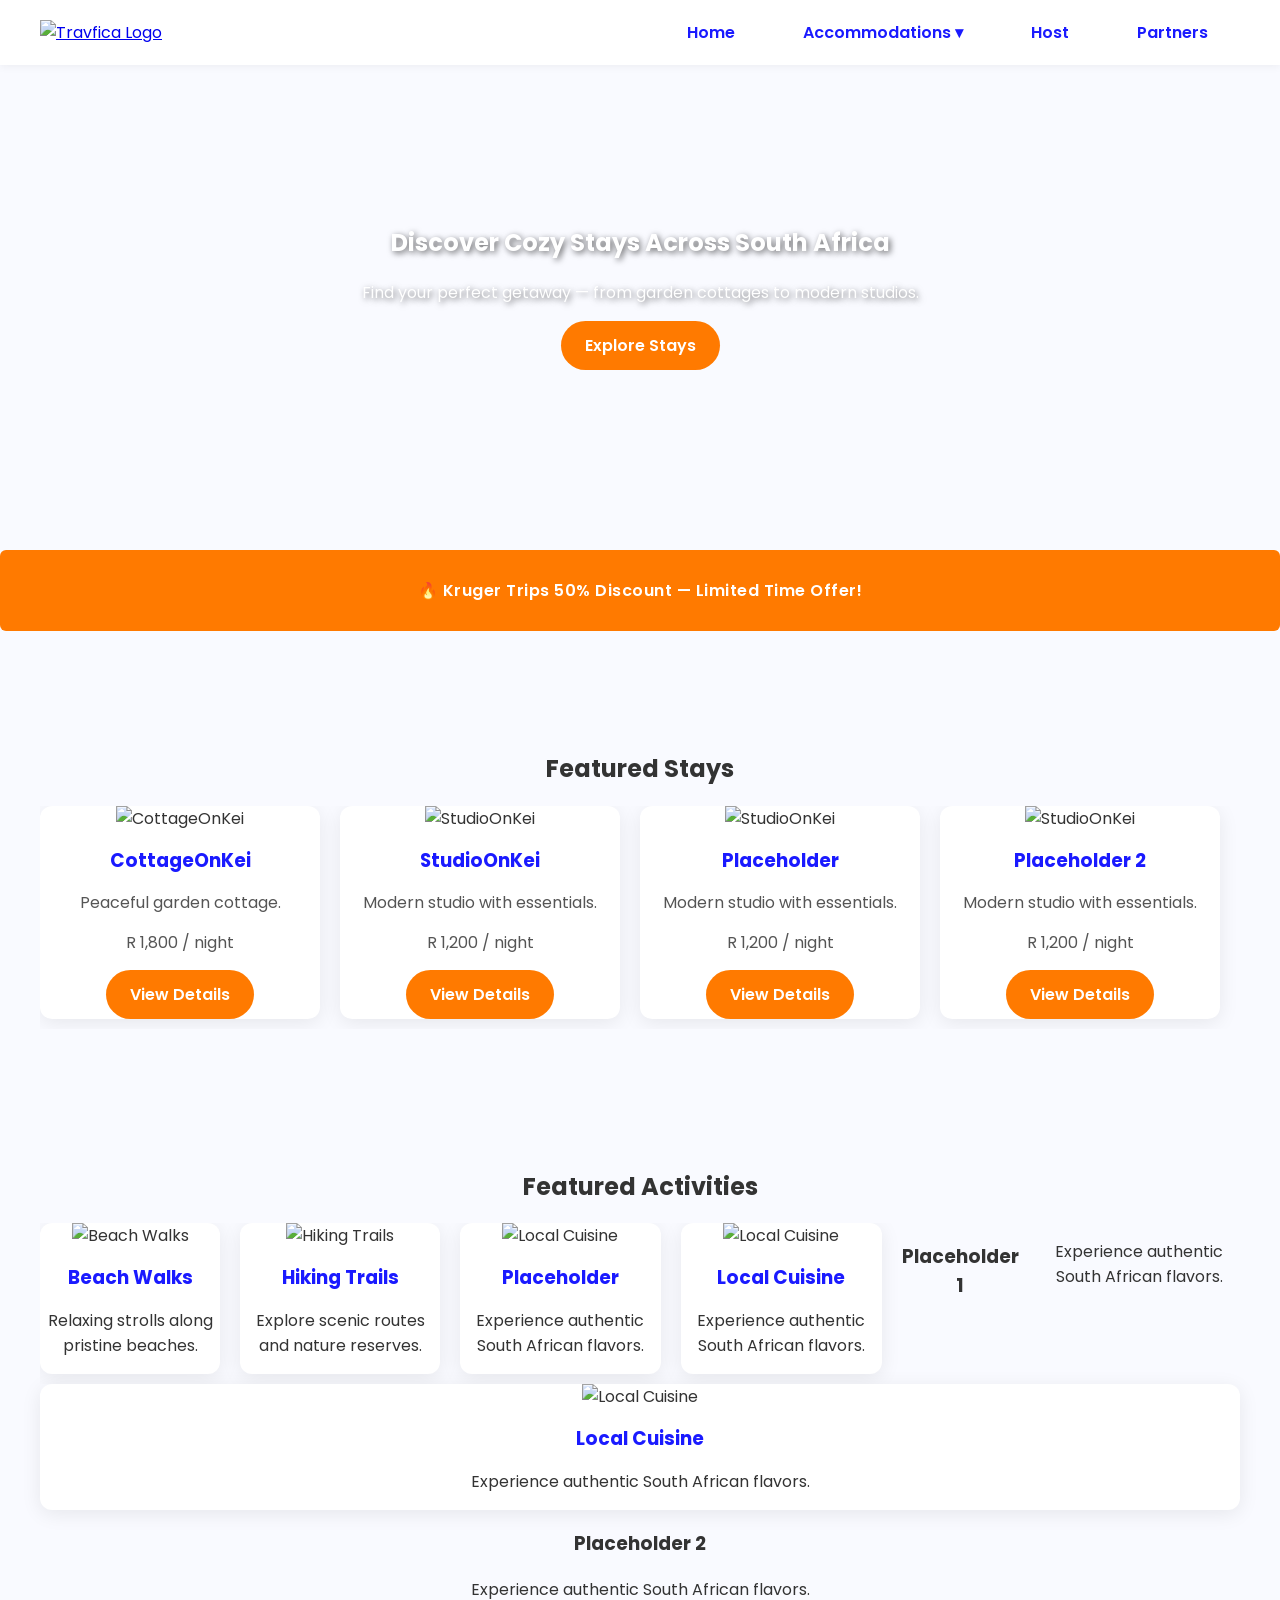
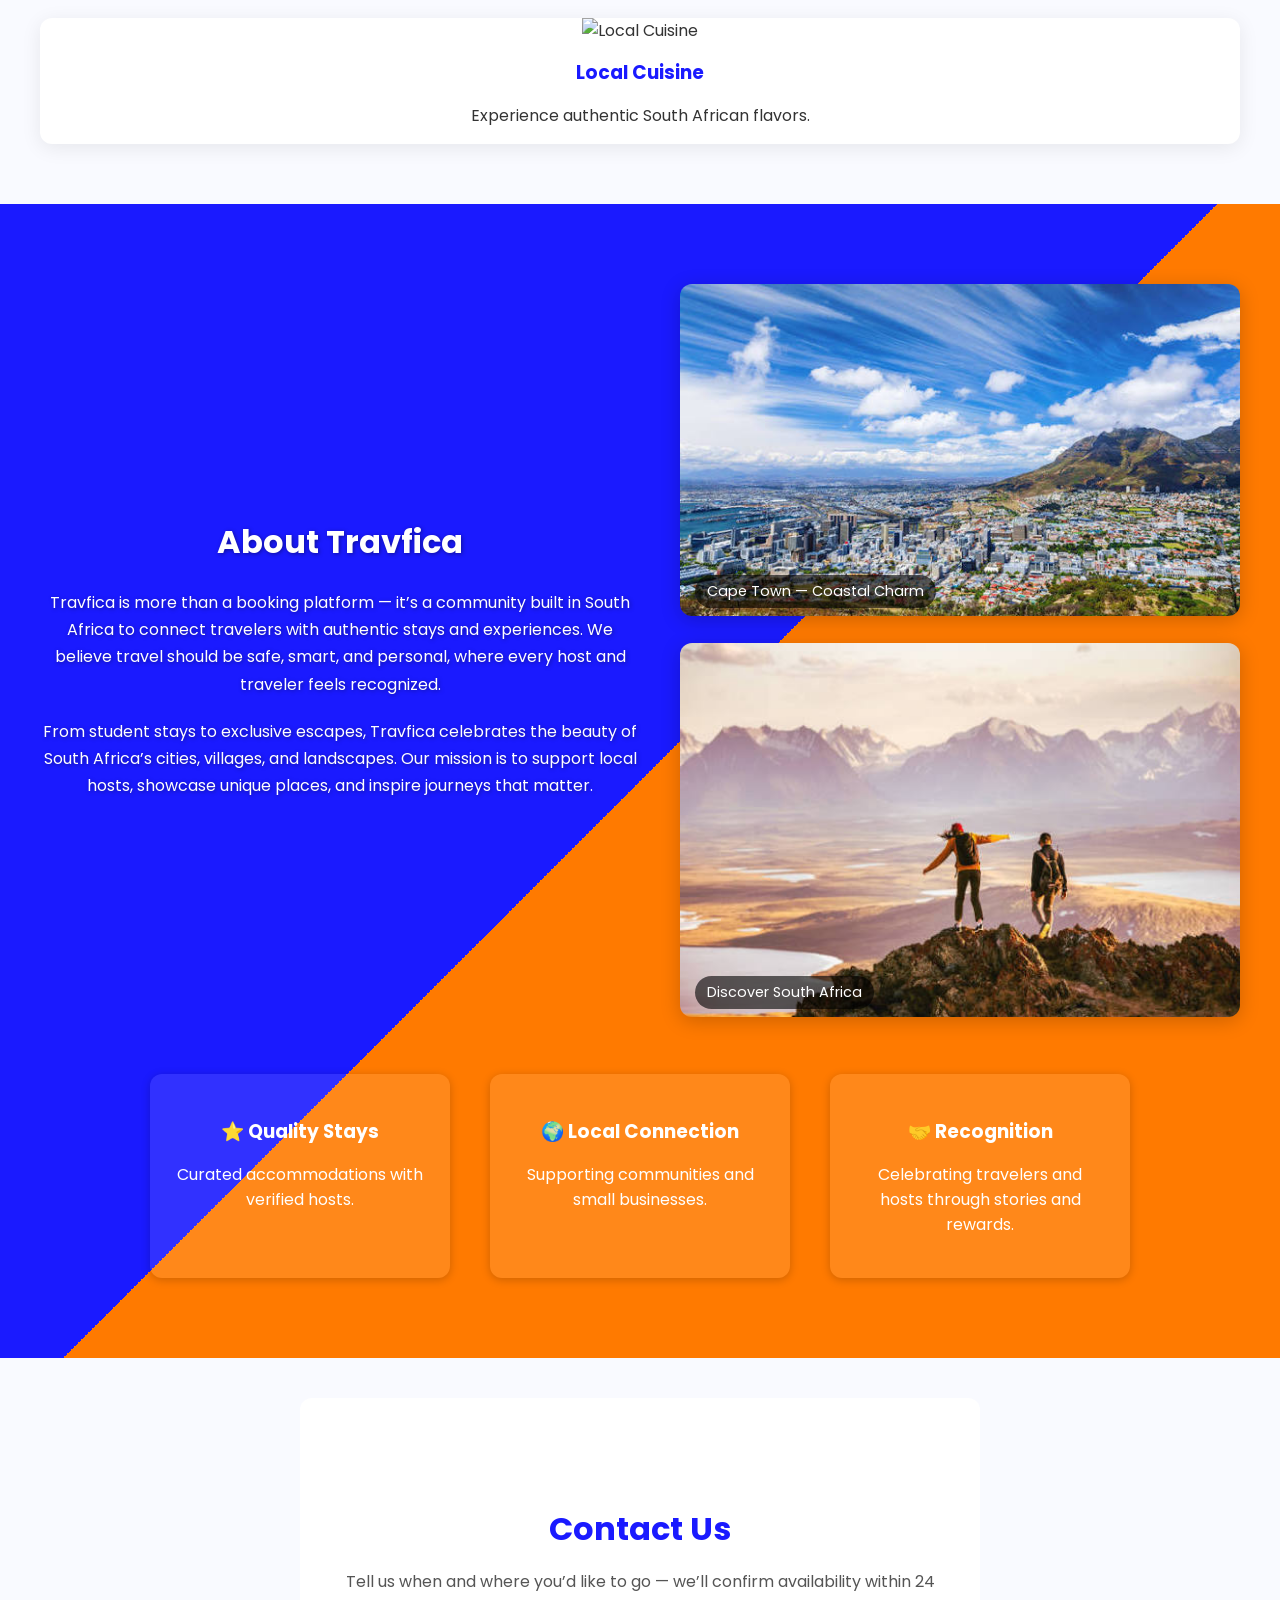
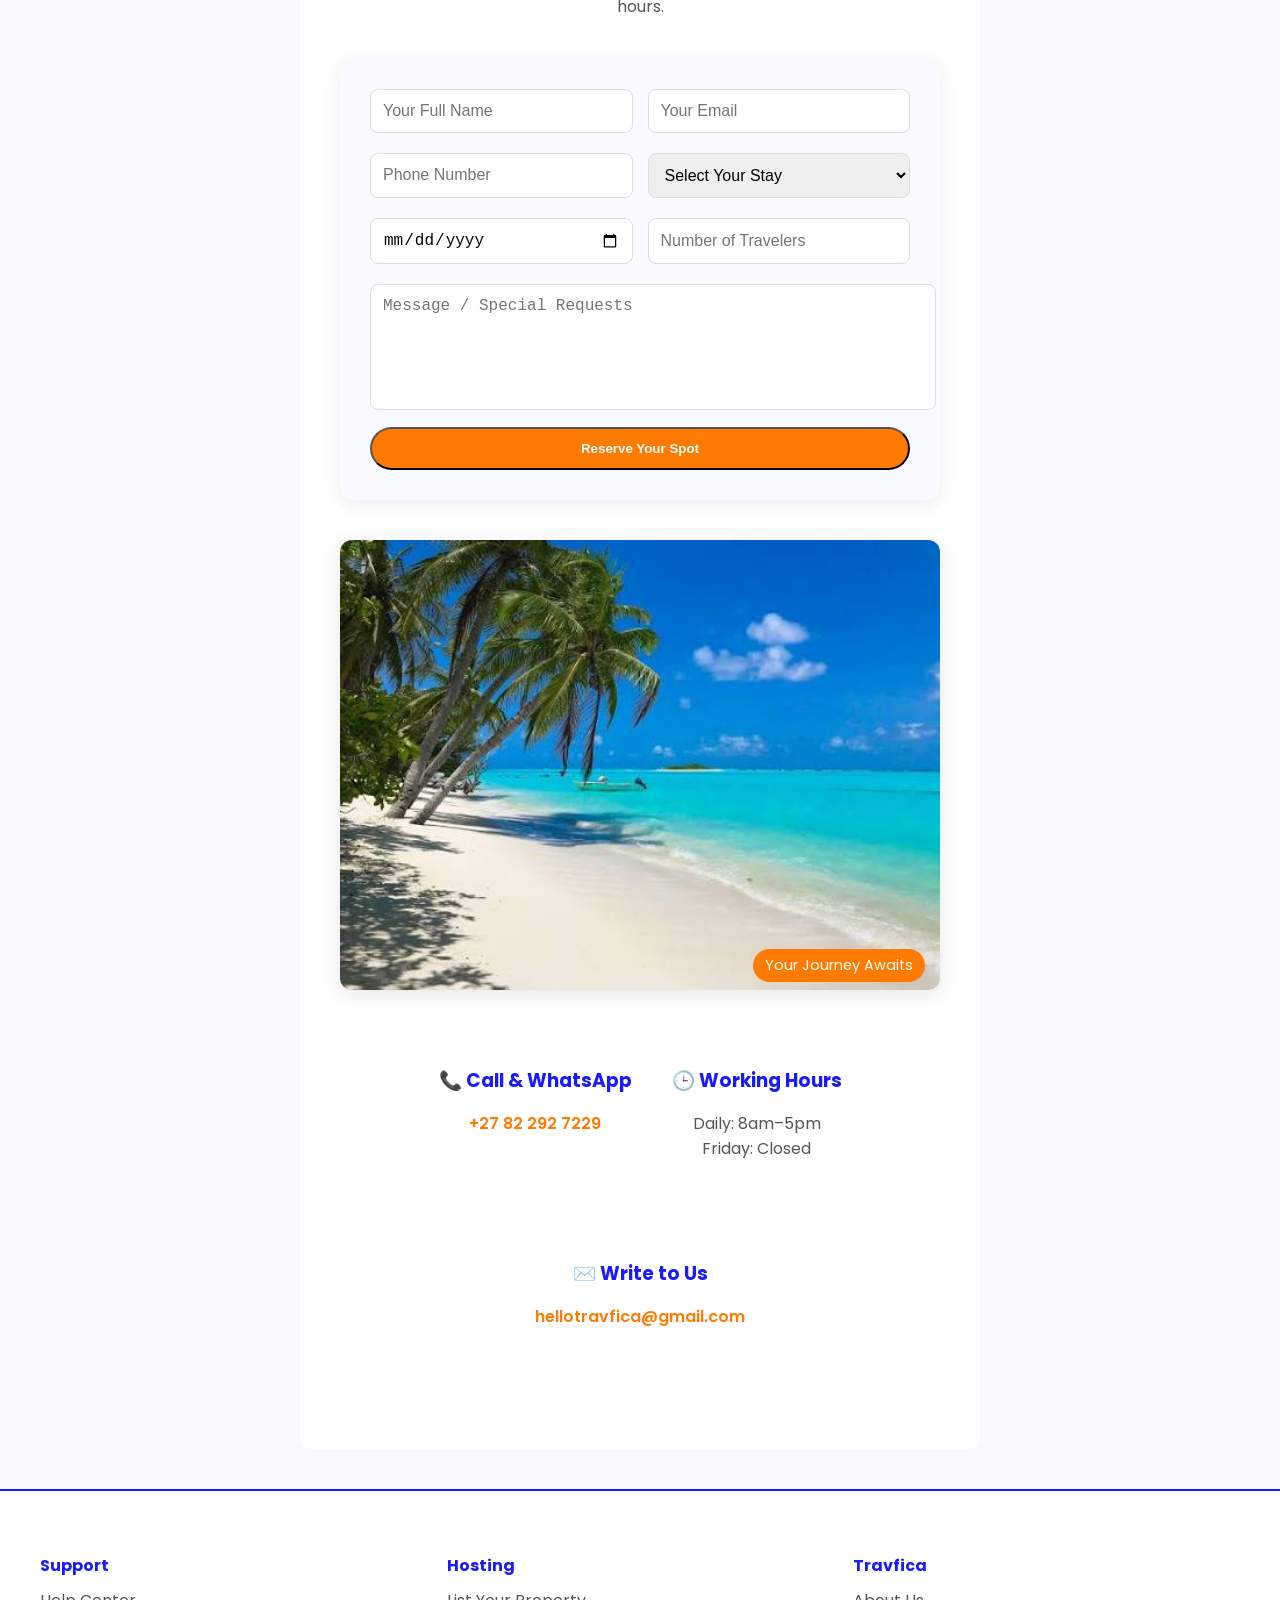
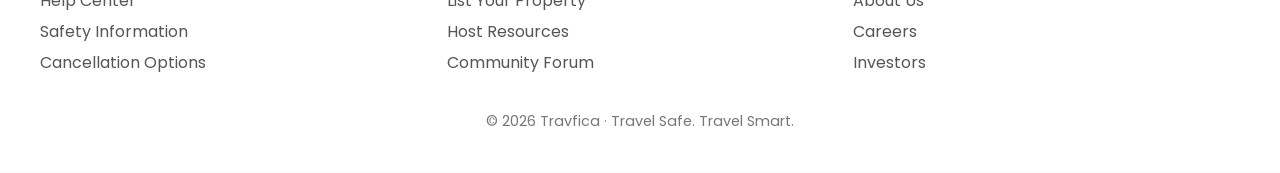
==== public/index.html @ 6e7d8ae4 "Travfica site refined version" ====
<!DOCTYPE html>
<html lang="en">
<head>
  <meta charset="utf-8"/>
  <meta name="viewport" content="width=device-width, initial-scale=1"/>
  <title>Travfica — Travel Safe. Travel Smart.</title>
  <link rel="stylesheet" href="style.css"/>
  <link href="https://fonts.googleapis.com/css2?family=Poppins:wght@400;600&display=swap" rel="stylesheet"/>
</head>

<body>
  <!-- Header -->
  <header>
    <div class="logo">
  <a href="index.html">
    <img src="images/Travificalogo.jpg.png" alt="Travfica Logo">
  </a>
</div>

<!-- Desktop Navigation -->
   <nav class="nav-links">
  <a href="index.html">Home</a>
  <div class="dropdown">
    <a href="rooms.html">Accommodations ▾</a>
    <div class="dropdown-content">
      <a href="rooms.html#student">Student</a>
      <a href="rooms.html#exclusive">Exclusive</a>
    </div>
  </div>
  <a href="host.html">Host</a>
  <a href="partners.html">Partners</a>
</nav>


<!-- Hamburger Menu icon -->
 <div class="hamburger" onclick="toggleMenu()">
    ☰
  </div>


  <!-- Mobile Navigation -->
   <div class="mobile-menu" id="mobileMenu">
    <a href="index.html">Home</a>
    <a href="rooms.html#student">Student (Affordable)</a>
    <a href="rooms.html#exclusive">Exclusive (Luxury)</a>
    <a href="host.html">Become a Host</a>
    <a href="partners.html">Partners</a>
  </div>
  </header>


  <!-- Hero -->
  <section class="hero">
    <h1>Discover Cozy Stays Across South Africa</h1>
    <p>Find your perfect getaway — from garden cottages to modern studios.</p>
    <a href="#featured" class="btn">Explore Stays</a>
  </section>


  <!-- Promotions -->

  <section class="promo-banner">
  <p>🔥 Kruger Trips 50% Discount — Limited Time Offer!</p>
</section>


  <!-- Featured Stays -->
   <section id="featured" class="rooms">
  <h2>Featured Stays</h2>
  <div class="scroll-container">
        <div class="room-card">
        <img src="images/Pendray15.jpg" alt="CottageOnKei">
        <h3>CottageOnKei</h3>
        <p>Peaceful garden cottage.</p>
        <p class="price">R 1,800 / night</p>
        <a href="room-cottageonkei.html" class="btn">View Details</a>
      </div>
      <div class="room-card">
        <img src="images/bedroom.jpg" alt="StudioOnKei">
        <h3>StudioOnKei</h3>
        <p>Modern studio with essentials.</p>
        <p class="price">R 1,200 / night</p>
        <a href="room-studioonkei.html" class="btn">View Details</a>
      </div>
      <div class="room-card">
        <img src="images/bedroom.jpg" alt="StudioOnKei">
        <h3>Placeholder</h3>
        <p>Modern studio with essentials.</p>
        <p class="price">R 1,200 / night</p>
        <a href="room-studioonkei.html" class="btn">View Details</a>
      </div>
      <div class="room-card">
        <img src="images/bedroom.jpg" alt="StudioOnKei">
        <h3>Placeholder 2</h3>
        <p>Modern studio with essentials.</p>
        <p class="price">R 1,200 / night</p>
        <a href="room-studioonkei.html" class="btn">View Details</a>
      </div>
    </div>
  </section>

  <!-- Featured Activities -->
  <section class="activities">
    <h2>Featured Activities</h2>
    <div class="scroll-container">
      <div class="activity-card">
        <img src="images/beach.jpg" alt="Beach Walks">
        <h3>Beach Walks</h3>
        <p>Relaxing strolls along pristine beaches.</p>
      </div>
      <div class="activity-card">
        <img src="images/hiking.jpg" alt="Hiking Trails">
        <h3>Hiking Trails</h3>
        <p>Explore scenic routes and nature reserves.</p>
      </div>
      <div class="activity-card">
        <img src="images/food.jpg" alt="Local Cuisine">
        <h3>Placeholder</h3>
        <p>Experience authentic South African flavors.</p>
      </div>
       <div class="activity-card">
        <img src="images/food.jpg" alt="Local Cuisine">
        <h3>Local Cuisine</h3>
        <p>Experience authentic South African flavors.</p>
      </div>
      <h3>Placeholder 1</h3>
        <p>Experience authentic South African flavors.</p>
      </div>
       <div class="activity-card">
        <img src="images/food.jpg" alt="Local Cuisine">
        <h3>Local Cuisine</h3>
        <p>Experience authentic South African flavors.</p>
      </div>
      <h3>Placeholder 2</h3>
        <p>Experience authentic South African flavors.</p>
      </div>
       <div class="activity-card">
        <img src="images/food.jpg" alt="Local Cuisine">
        <h3>Local Cuisine</h3>
        <p>Experience authentic South African flavors.</p>
      </div>
    </div>
  </section>

<!-- About Travfica -->
<section class="about">
  <div class="about-inner">
    <div class="about-text">
      <h2>About Travfica</h2>
      <p>
        Travfica is more than a booking platform — it’s a community built in South Africa to connect travelers with authentic stays and experiences. 
        We believe travel should be safe, smart, and personal, where every host and traveler feels recognized.
      </p>
      <p>
        From student stays to exclusive escapes, Travfica celebrates the beauty of South Africa’s cities, villages, and landscapes. 
        Our mission is to support local hosts, showcase unique places, and inspire journeys that matter.
      </p>
    </div>

    <div class="about-images">
      <div class="image-card">
        <img src="images/cape town.jpeg" alt="Cape Town">
        <span class="image-caption">Cape Town — Coastal Charm</span>
      </div>
      <div class="image-card">
        <img src="images/travel.jpeg" alt="Travel South Africa">
        <span class="image-caption">Discover South Africa</span>
      </div>
    </div>
  </div>

  <div class="credibility">
    <div>
      <h3>⭐ Quality Stays</h3>
      <p>Curated accommodations with verified hosts.</p>
    </div>
    <div>
      <h3>🌍 Local Connection</h3>
      <p>Supporting communities and small businesses.</p>
    </div>
    <div>
      <h3>🤝 Recognition</h3>
      <p>Celebrating travelers and hosts through stories and rewards.</p>
    </div>
  </div>
</section>



<!-- Contact -->
<section id="contact" class="contact">
  <h2>Contact Us</h2>
  <p>Tell us when and where you’d like to go — we’ll confirm availability within 24 hours.</p>

  <div class="contact-container">
    <!-- Contact Form -->
    <form class="contact-form">
      <div class="form-row">
        <input type="text" placeholder="Your Full Name" required>
        <input type="email" placeholder="Your Email" required>
      </div>
      <div class="form-row">
        <input type="tel" placeholder="Phone Number" required>
        <select>
          <option>Select Your Stay</option>
          <option>StudioOnKei</option>
          <option>CottageOnKei</option>
        </select>
      </div>
      <div class="form-row">
        <input type="date" placeholder="Preferred Date">
        <input type="text" placeholder="Number of Travelers">
      </div>
      <textarea placeholder="Message / Special Requests"></textarea>
      <button type="submit" class="btn">Reserve Your Spot</button>
    </form>

    <!-- Image Side -->
    <div class="contact-image">
      <img src="images/beach.jpeg" alt="Travfica Journey">
      <span class="image-label">Your Journey Awaits</span>
    </div>
  </div>

  <!-- Contact Info -->
  <div class="contact-info">
    <div>
      <h3>📞 Call & WhatsApp</h3>
      <p><a href="https://wa.me/27822927229">+27 82 292 7229</a></p>
    </div>
    <div>
      <h3>🕒 Working Hours</h3>
      <p>Daily: 8am–5pm<br>Friday: Closed</p>
    </div>
    <div>
      <h3>✉️ Write to Us</h3>
      <p><a href="mailto:hellotravfica@gmail.com">hellotravfica@gmail.com</a></p>
    </div>
  </div>
</section>


  <!-- Footer -->
  <footer>
    <div class="footer-columns">
      <div>
        <h4>Support</h4>
        <a href="#">Help Center</a>
        <a href="#">Safety Information</a>
        <a href="#">Cancellation Options</a>
      </div>
      <div>
        <h4>Hosting</h4>
        <a href="host.html">List Your Property</a>
        <a href="#">Host Resources</a>
        <a href="#">Community Forum</a>
      </div>
      <div>
        <h4>Travfica</h4>
        <a href="#">About Us</a>
        <a href="#">Careers</a>
        <a href="#">Investors</a>
      </div>
    </div>
    <div class="footer-bottom">
      © 2026 Travfica · Travel Safe. Travel Smart.
    </div>
  </footer>
  <script src="script.js"></script>
</body>
</html>
---- public/style.css ----
/* =========================================================
   🎨 GLOBAL VARIABLES & BASE STYLES
========================================================= */
:root {
  --primary: #1A1AFF;
  --secondary: #FF7A00;
  --light: #F9FAFF;
  --text: #333;
}

body {
  margin: 0;
  font-family: 'Poppins', sans-serif;
  background: var(--light);
  color: var(--text);
}

/* =========================================================
   🧭 HEADER & NAVIGATION
========================================================= */
header {
  display: flex;
  justify-content: space-between;
  align-items: center;
  padding: 20px 40px;
  background: white;
  box-shadow: 0 2px 8px rgba(0,0,0,0.05);
}

.logo img {
  height: 40px;
}

/* --- Navigation Links --- */
nav a {
  margin: 0 20px;
  padding: 8px 12px;
  font-weight: 600;
  color: var(--primary);
  text-decoration: none;
  border-radius: 6px;
  transition: color 0.3s ease, background 0.3s ease;
}

nav a:hover {
  color: var(--secondary);
  background: rgba(255, 122, 0, 0.1);
}

nav a.active {
  color: var(--secondary);
  border-bottom: 2px solid var(--secondary);
}

/* --- Dropdown Menu --- */
.dropdown {
  position: relative;
  display: inline-block;
}

.dropdown-content {
  display: none;
  position: absolute;
  background: #fff;
  min-width: 180px;
  box-shadow: 0 4px 12px rgba(0,0,0,0.1);
  border-radius: 8px;
  z-index: 1;
}

.dropdown-content a {
  color: var(--primary);
  padding: 10px 15px;
  text-decoration: none;
  display: block;
  transition: background 0.3s ease;
}

.dropdown-content a:hover {
  background: var(--light);
  color: var(--secondary);
}

.dropdown:hover .dropdown-content {
  display: block;
}

/* --- Hamburger Icon & Mobile Menu --- */
.hamburger {
  display: none;
  font-size: 28px;
  cursor: pointer;
  color: var(--primary);
}

.mobile-menu {
  display: none;
  flex-direction: column;
  background: #fff;
  position: absolute;
  top: 70px;
  right: 20px;
  width: 220px;
  box-shadow: 0 4px 12px rgba(0,0,0,0.1);
  border-radius: 8px;
  z-index: 1000;
}

.mobile-menu a {
  padding: 12px 16px;
  text-decoration: none;
  color: var(--primary);
  font-weight: 600;
  border-bottom: 1px solid #eee;
}

.mobile-menu a:hover {
  background: var(--light);
  color: var(--secondary);
}

/* --- Responsive Navigation --- */
@media (max-width: 768px) {
  .nav-links {
    display: none;
  }
  .hamburger {
    display: block;
  }
}

/* =========================================================
   🌅 HERO SECTION
========================================================= */
.hero {
  background: url('images/Pendray2.jpg') center/cover no-repeat;
  color: white;
  text-align: center;
  padding: 140px 20px;
  position: relative;
  animation: fadeIn 1.5s ease;
}

.hero h1, .hero p {
  text-shadow: 2px 2px 6px rgba(0,0,0,0.6);
}

@keyframes fadeIn {
  from { opacity: 0; transform: translateY(20px); }
  to { opacity: 1; transform: translateY(0); }
}

/* --- Buttons --- */
.btn {
  display: inline-block;
  background: var(--secondary);
  color: white;
  padding: 12px 24px;
  border-radius: 30px;
  font-weight: 600;
  text-decoration: none;
  transition: background 0.3s ease;
}
.btn:hover {
  background: #e56c00;
}

/* --- Promo Banner --- */
.promo-banner {
  background: var(--secondary);
  color: white;
  text-align: center;
  padding: 12px 0;
  font-weight: 600;
  letter-spacing: 0.5px;
  margin: 40px 0;
  border-radius: 6px;
  animation: pulse 2s infinite;
}
@keyframes pulse {
  0% { opacity: 1; }
  50% { opacity: 0.8; }
  100% { opacity: 1; }
}

/* =========================================================
   🏠 ROOMS & ROOM DETAILS
========================================================= */
.rooms {
  padding: 60px 40px;
  text-align: center;
}

/* --- Grid Layout --- */
.room-grid {
  display: grid;
  grid-template-columns: repeat(auto-fit, minmax(280px, 1fr));
  gap: 25px;
}

/* --- Room Cards --- */
.room-card {
  background: white;
  border-radius: 12px;
  box-shadow: 0 4px 20px rgba(0,0,0,0.08);
  overflow: hidden;
  transition: transform 0.3s ease;
}
.room-card:hover {
  transform: translateY(-5px);
}
.room-card img {
  width: 100%;
  height: 200px;
  object-fit: cover;
}
.room-card h3 {
  color: var(--primary);
  margin: 15px;
}
.room-card p {
  margin: 0 15px 15px;
  color: #555;
}

/* --- Horizontal Scroll (Landing Page) --- */
.scroll-container {
  display: flex;
  overflow-x: auto;
  gap: 20px;
  scroll-behavior: smooth;
  padding-bottom: 10px;
}
.scroll-container::-webkit-scrollbar {
  height: 8px;
}
.scroll-container::-webkit-scrollbar-thumb {
  background: var(--secondary);
  border-radius: 4px;
}
.room-card {
  flex: 0 0 280px;
}

/* --- Room Detail Page --- */
.room-detail {
  padding: 60px 40px;
  text-align: center;
}
.detail-gallery {
  display: flex;
  flex-wrap: wrap;
  justify-content: center;
  gap: 15px;
}
.detail-gallery img {
  width: 300px;
  height: 200px;
  object-fit: cover;
  border-radius: 8px;
}

/* =========================================================
   🎯 ACTIVITIES & ABOUT
========================================================= */
.activities {
  padding: 60px 40px;
  text-align: center;
}
.activity-grid {
  display: grid;
  grid-template-columns: repeat(auto-fit, minmax(220px, 1fr));
  gap: 25px;
}
.activity-card {
  background: white;
  border-radius: 12px;
  box-shadow: 0 4px 20px rgba(0,0,0,0.08);
  overflow: hidden;
}
.activity-card img {
  width: 100%;
  height: 180px;
  object-fit: cover;
}
.activity-card h3 {
  color: var(--primary);
  margin: 15px;
}

/* --- About Section --- */
.about {
  padding: 60px 40px;
  text-align: center;
  background: #fff;
}
.credibility {
  display: flex;
  justify-content: center;
  gap: 40px;
  margin-top: 20px;
}
.credibility div {
  background: var(--light);
  padding: 20px;
  border-radius: 12px;
  box-shadow: 0 2px 10px rgba(0,0,0,0.05);
}
/* About Section */
.about {
  padding: 80px 40px;
  background: #fff;
}

.about h2 {
  text-align: center;
  color: var(--primary);
  font-size: 2rem;
  margin-bottom: 40px;
}

.about-content {
  display: flex;
  flex-wrap: wrap;
  gap: 40px;
  align-items: center;
  justify-content: center;
  margin-bottom: 40px;
}

.about-text {
  flex: 1 1 400px;
  max-width: 600px;
  color: #555;
  line-height: 1.7;
}

.about-text p {
  margin-bottom: 20px;
}

.about-image {
  flex: 1 1 300px;
  position: relative;
}

.about-image img {
  width: 100%;
  border-radius: 12px;
  box-shadow: 0 4px 20px rgba(0,0,0,0.08);
}

.image-caption {
  position: absolute;
  bottom: 15px;
  left: 15px;
  background: var(--secondary);
  color: white;
  padding: 6px 12px;
  border-radius: 20px;
  font-size: 0.9rem;
}

/* Credibility Cards */
.credibility {
  display: flex;
  justify-content: center;
  flex-wrap: wrap;
  gap: 40px;
}

.credibility div {
  background: var(--light);
  padding: 25px;
  border-radius: 12px;
  box-shadow: 0 2px 10px rgba(0,0,0,0.05);
  max-width: 250px;
  text-align: center;
  transition: transform 0.3s ease;
}

.credibility div:hover {
  transform: translateY(-5px);
}

.credibility h3 {
  color: var(--secondary);
  margin-bottom: 10px;
}
/* About Section */
.about {
  background: linear-gradient(135deg, var(--primary) 50%, var(--secondary) 50%);
  color: white;
  padding: 80px 40px;
}

.about-inner {
  display: flex;
  flex-wrap: wrap;
  gap: 40px;
  align-items: center;
  justify-content: center;
  margin-bottom: 50px;
}

.about-text {
  flex: 1 1 400px;
  max-width: 600px;
}

.about-text h2 {
  color: var(--secondary);
}

.about-text h2 {
  font-size: 2rem;
  margin-bottom: 20px;
  color: #fff;
}
.about-text p {
  color: #fff; /* pure white for readability */
}

.about-text p, .about-text h2 {
  text-shadow: 1px 1px 4px rgba(0,0,0,0.4);
}


.about-text p {
  margin-bottom: 20px;
  line-height: 1.7;
}

/* Images */
.about-images {
  flex: 1 1 300px;
  display: flex;
  flex-direction: column;
  gap: 20px;
}

.image-card {
  position: relative;
}

.image-card img {
  width: 100%;
  border-radius: 12px;
  box-shadow: 0 4px 20px rgba(0,0,0,0.2);
}

.image-caption {
  position: absolute;
  bottom: 15px;
  left: 15px;
  background: rgba(0,0,0,0.6);
  color: #fff;
  padding: 6px 12px;
  border-radius: 20px;
  font-size: 0.9rem;
}
/* Animation Keyframes */
@keyframes fadeInLeft {
  from { opacity: 0; transform: translateX(-40px); }
  to { opacity: 1; transform: translateX(0); }
}

@keyframes fadeInRight {
  from { opacity: 0; transform: translateX(40px); }
  to { opacity: 1; transform: translateX(0); }
}

/* Apply Animations */
.about-text {
  animation: fadeInLeft 1.2s ease forwards;
}

.about-images {
  animation: fadeInRight 1.2s ease forwards;
}

/* Optional: stagger image cards */
.image-card {
  opacity: 0;
  animation: fadeInRight 1.2s ease forwards;
}
.image-card:nth-child(1) {
  animation-delay: 0.3s;
}
.image-card:nth-child(2) {
  animation-delay: 0.6s;
}

/* Credibility Cards */
.credibility {
  display: flex;
  justify-content: center;
  flex-wrap: wrap;
  gap: 40px;
}

.credibility div {
  background: rgba(255,255,255,0.1);
  padding: 25px;
  border-radius: 12px;
  box-shadow: 0 2px 10px rgba(0,0,0,0.2);
  max-width: 250px;
  text-align: center;
  transition: transform 0.3s ease;
}

.credibility div:hover {
  transform: translateY(-5px);
}

.credibility h3 {
  color: #fff;
  margin-bottom: 10px;
}


/* =========================================================
   💌 CONTACT SECTION
========================================================= */
.contact {
  background: var(--primary);
  color: white;
  padding: 60px 20px;
  border-radius: 12px;
  margin: 40px auto;
  max-width: 600px;
  text-align: center;
}
/* Contact Section */
.contact {
  background: #fff;
  color: var(--text);
  padding: 80px 40px;
  text-align: center;
}

.contact h2 {
  color: var(--primary);
  font-size: 2rem;
  margin-bottom: 10px;
}

.contact p {
  color: #555;
  margin-bottom: 40px;
}

/* Layout */
.contact-container {
  display: flex;
  flex-wrap: wrap;
  justify-content: center;
  gap: 40px;
  align-items: flex-start;
}

/* Form Styling */
.contact-form {
  flex: 1 1 400px;
  background: var(--light);
  padding: 30px;
  border-radius: 12px;
  box-shadow: 0 4px 20px rgba(0,0,0,0.08);
}

.form-row {
  display: flex;
  gap: 15px;
  margin-bottom: 20px;
}

.contact-form input,
.contact-form select,
.contact-form textarea {
  flex: 1;
  padding: 12px;
  border: 1px solid #ddd;
  border-radius: 8px;
  font-size: 1rem;
}

.contact-form textarea {
  width: 100%;
  height: 100px;
  resize: none;
}

.contact-form button {
  width: 100%;
  margin-top: 10px;
}

/* Image Side */
.contact-image {
  flex: 1 1 300px;
  position: relative;
}

.contact-image img {
  width: 100%;
  border-radius: 12px;
  box-shadow: 0 4px 20px rgba(0,0,0,0.1);
}

.image-label {
  position: absolute;
  bottom: 15px;
  right: 15px;
  background: var(--secondary);
  color: white;
  padding: 6px 12px;
  border-radius: 20px;
  font-size: 0.9rem;
}

/* Contact Info */
.contact-info {
  display: flex;
  justify-content: center;
  flex-wrap: wrap;
  gap: 40px;
  margin-top: 50px;
}

.contact-info h3 {
  color: var(--primary);
  margin-bottom: 8px;
}

.contact-info a {
  color: var(--secondary);
  text-decoration: none;
  font-weight: 600;
}

.contact-info a:hover {
  color: var(--primary);
}

/* Responsive */
@media (max-width: 768px) {
  .contact-container {
    flex-direction: column;
    align-items: center;
  }
}


/* =========================================================
   🧱 HOST FORM
========================================================= */
.host-form {
  max-width: 600px;
  margin: 60px auto;
  padding: 40px;
  background: #fff;
  border-radius: 12px;
  box-shadow: 0 4px 20px rgba(0,0,0,0.08);
  text-align: left;
}

.host-form h2 {
  text-align: center;
  color: var(--primary);
  margin-bottom: 20px;
}

.host-form p {
  text-align: center;
  margin-bottom: 30px;
  color: #555;
}

.host-form label {
  display: block;
  margin-bottom: 8px;
  font-weight: 600;
  color: var(--primary);
}

.host-form input,
.host-form textarea {
  width: 100%;
  padding: 12px;
  margin-bottom: 20px;
  border: 1px solid #ddd;
  border-radius: 8px;
  font-size: 1rem;
}

.host-form input:focus,
.host-form textarea:focus {
  border-color: var(--secondary);
  outline: none;
}

.host-form button {
  width: 100%;
  padding: 14px;
  border: none;
  border-radius: 30px;
  background: var(--secondary);
  color: white;
  font-weight: 600;
  cursor: pointer;
  transition: background 0.3s ease;
}

.host-form button:hover {
  background: #e56c00;
}

/* =========================================================
   📜 FOOTER
========================================================= */
footer {
  background: #fff;
  padding: 40px;
  border-top: 2px solid var(--primary);
}

.footer-columns {
  display: grid;
  grid-template-columns: repeat(auto-fit, minmax(220px, 1fr));
  gap: 20px;
}

footer h4 {
  color: var(--primary);
  margin-bottom: 10px;
}

footer a {
  display: block;
  color: #555;
  text-decoration: none;
  margin-bottom: 6px;
}

footer a:hover {
  color: var(--secondary);
}

.footer-bottom {
  text-align: center;
  margin-top: 30px;
  font-size: 0.9rem;
  color: #777;
}
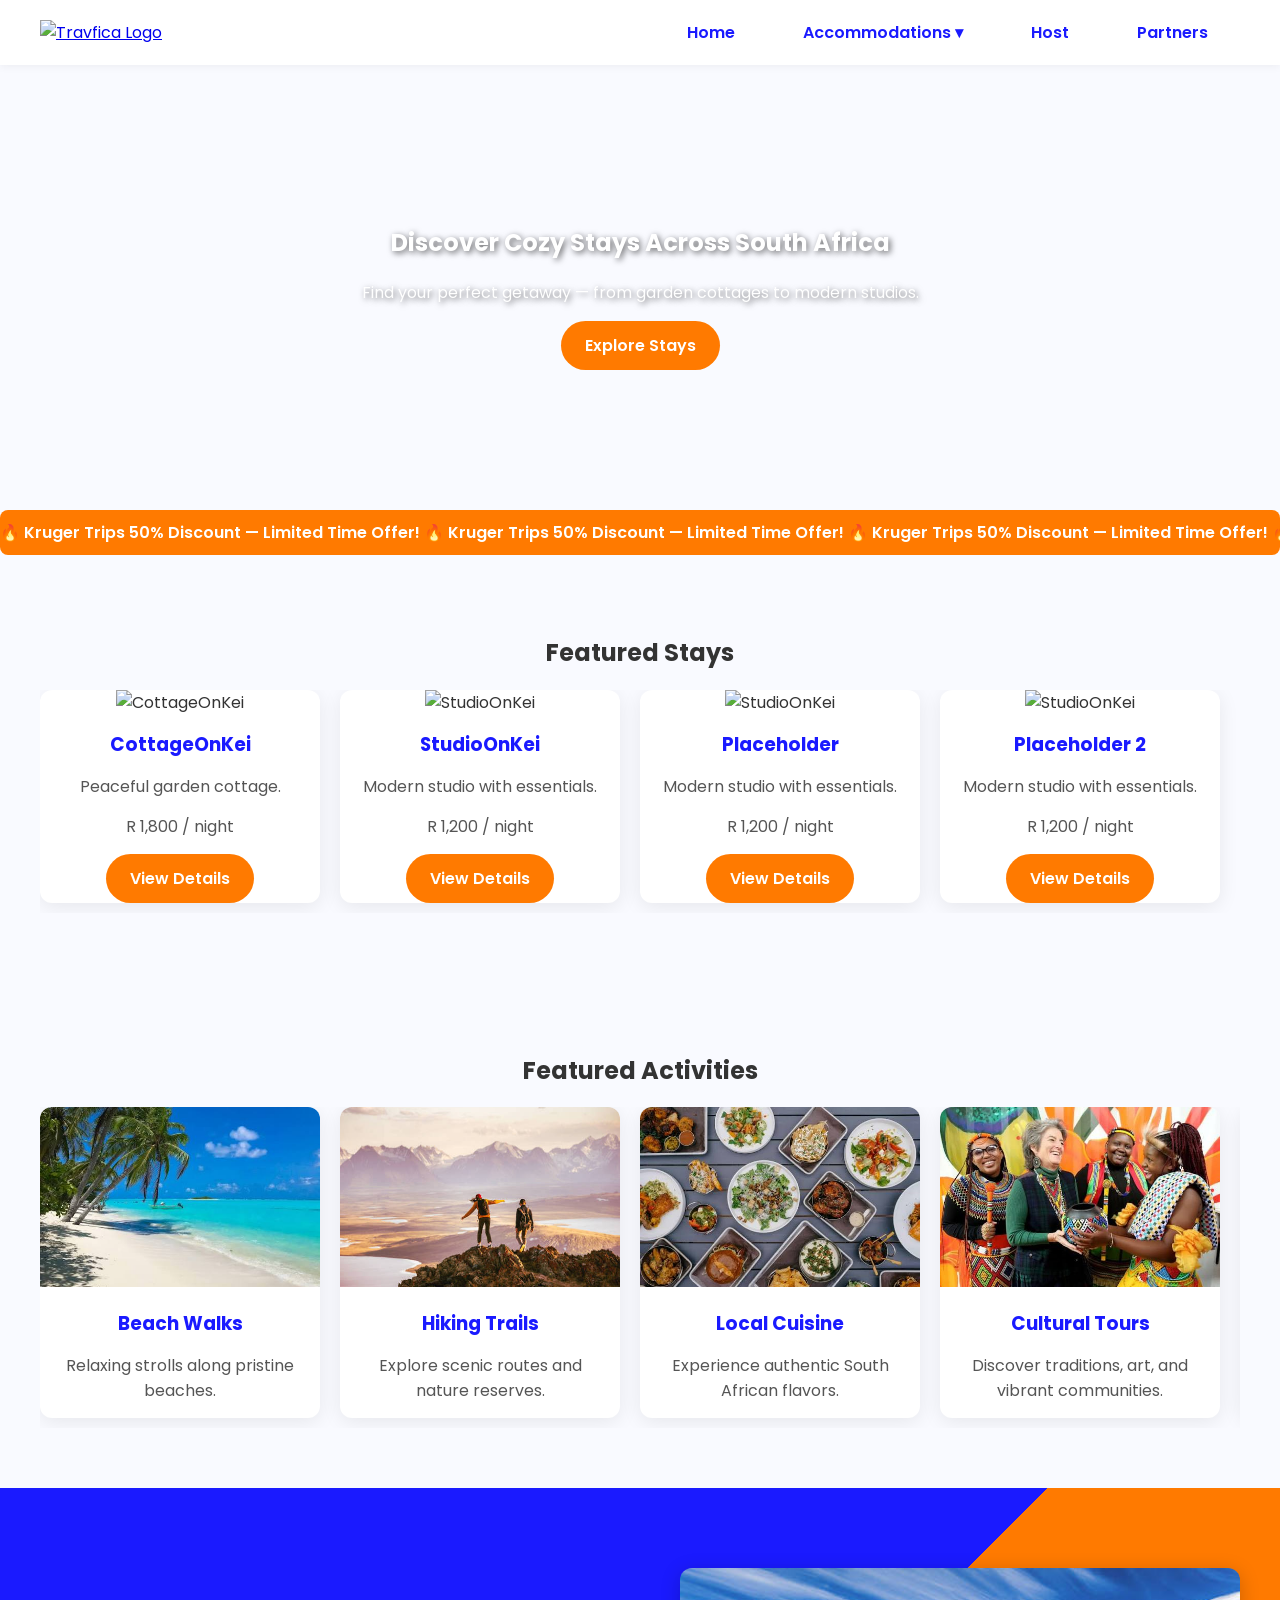
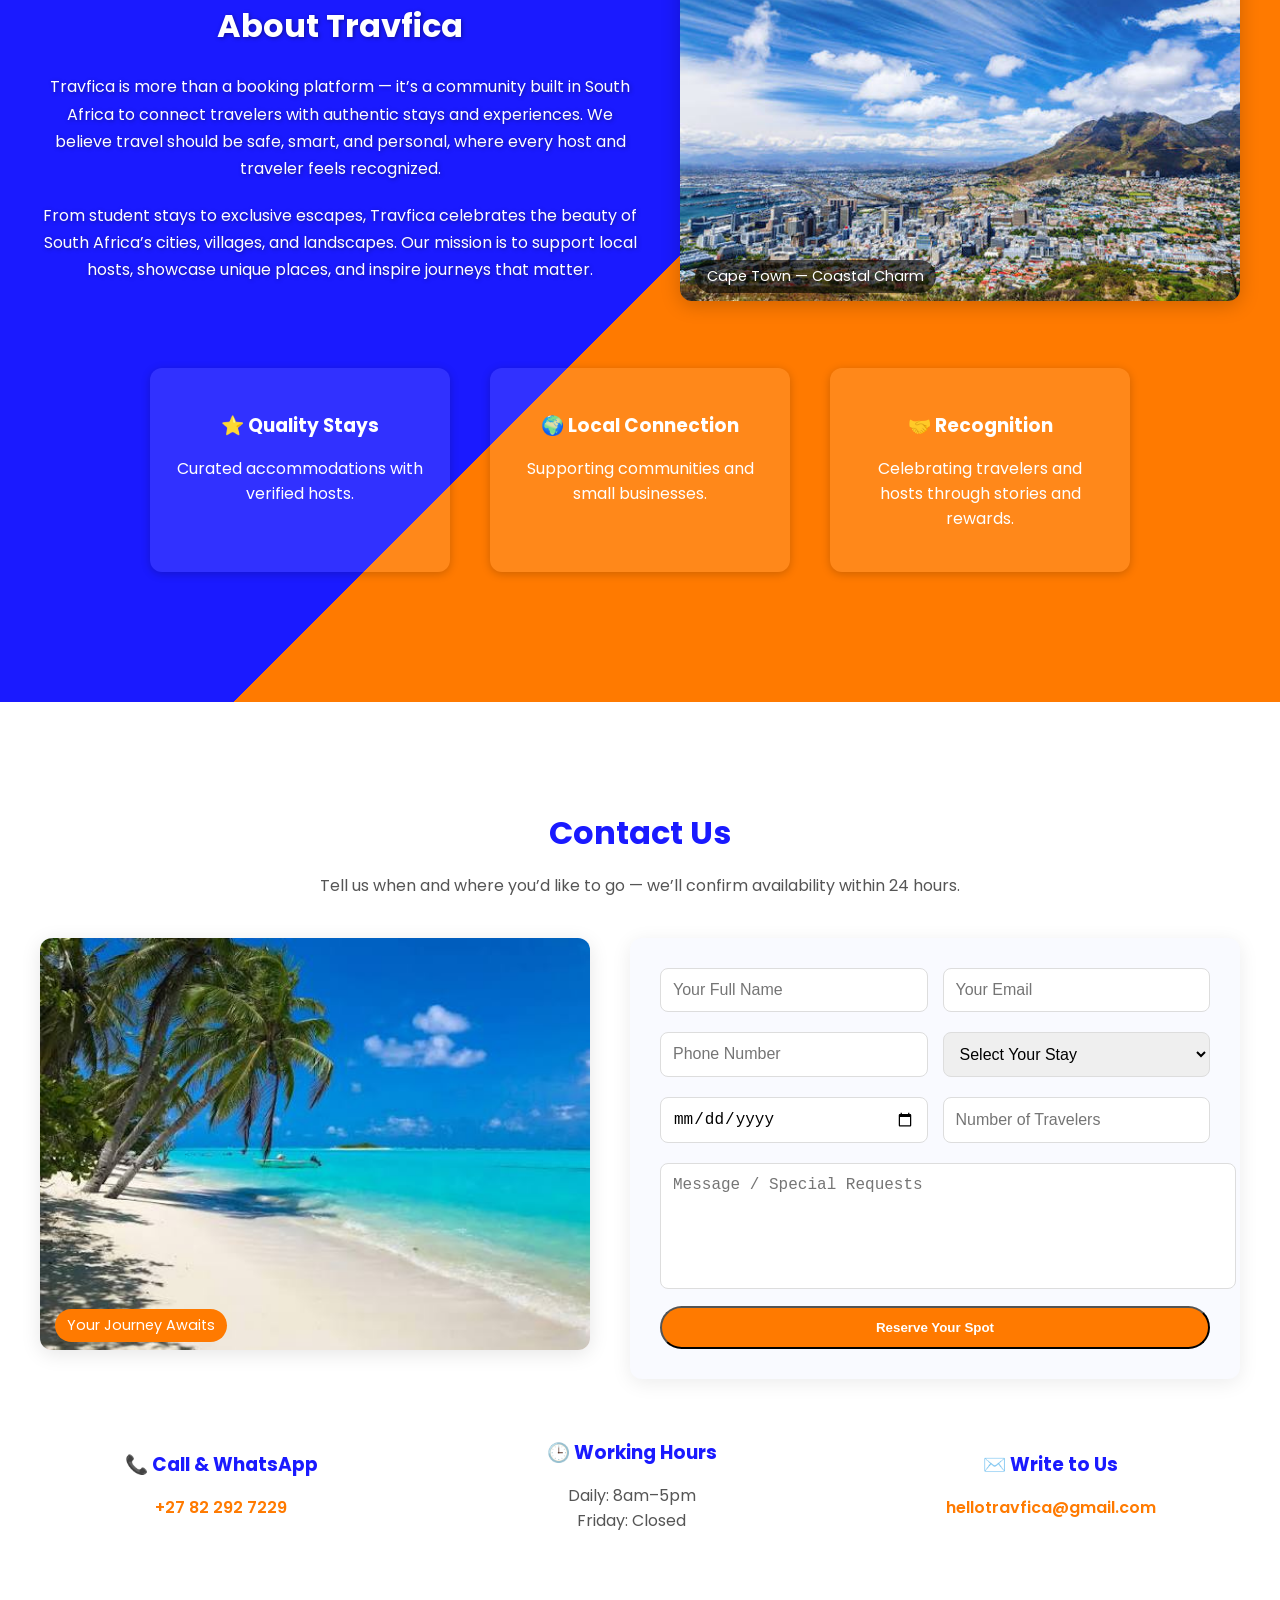
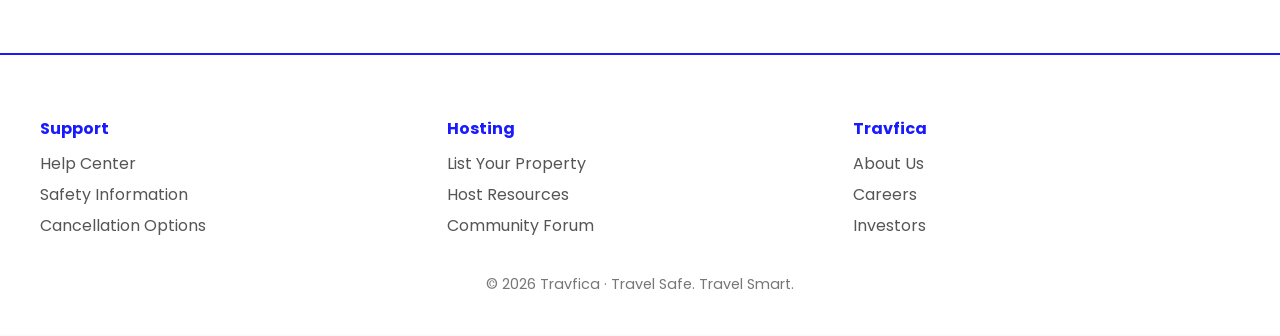
==== commit b63f7188: "Travfica site refined version" ====
--- a/public/index.html
+++ b/public/index.html
@@ -59,9 +59,12 @@
 
   <!-- Promotions -->
 
-  <section class="promo-banner">
-  <p>🔥 Kruger Trips 50% Discount — Limited Time Offer!</p>
-</section>
+  <div class="discount-banner">
+  <div class="ticker">
+    🔥 Kruger Trips 50% Discount — Limited Time Offer!       🔥 Kruger Trips 50% Discount — Limited Time Offer!      🔥 Kruger Trips 50% Discount — Limited Time Offer!     🔥 Kruger Trips 50% Discount — Limited Time Offer!
+  </div>
+</div>
+
 
 
   <!-- Featured Stays -->
@@ -100,47 +103,43 @@
   </section>
 
   <!-- Featured Activities -->
-  <section class="activities">
-    <h2>Featured Activities</h2>
-    <div class="scroll-container">
-      <div class="activity-card">
-        <img src="images/beach.jpg" alt="Beach Walks">
-        <h3>Beach Walks</h3>
-        <p>Relaxing strolls along pristine beaches.</p>
-      </div>
-      <div class="activity-card">
-        <img src="images/hiking.jpg" alt="Hiking Trails">
-        <h3>Hiking Trails</h3>
-        <p>Explore scenic routes and nature reserves.</p>
-      </div>
-      <div class="activity-card">
-        <img src="images/food.jpg" alt="Local Cuisine">
-        <h3>Placeholder</h3>
-        <p>Experience authentic South African flavors.</p>
-      </div>
-       <div class="activity-card">
-        <img src="images/food.jpg" alt="Local Cuisine">
-        <h3>Local Cuisine</h3>
-        <p>Experience authentic South African flavors.</p>
-      </div>
-      <h3>Placeholder 1</h3>
-        <p>Experience authentic South African flavors.</p>
-      </div>
-       <div class="activity-card">
-        <img src="images/food.jpg" alt="Local Cuisine">
-        <h3>Local Cuisine</h3>
-        <p>Experience authentic South African flavors.</p>
-      </div>
-      <h3>Placeholder 2</h3>
-        <p>Experience authentic South African flavors.</p>
-      </div>
-       <div class="activity-card">
-        <img src="images/food.jpg" alt="Local Cuisine">
-        <h3>Local Cuisine</h3>
-        <p>Experience authentic South African flavors.</p>
-      </div>
-    </div>
-  </section>
+<section class="activities">
+  <h2>Featured Activities</h2>
+  <div class="scroll-container">
+    
+    <div class="activity-card">
+      <img src="images/beach.jpeg" alt="Beach Walks">
+      <h3>Beach Walks</h3>
+      <p>Relaxing strolls along pristine beaches.</p>
+    </div>
+
+    <div class="activity-card">
+      <img src="images/travel.jpeg" alt="Hiking Trails">
+      <h3>Hiking Trails</h3>
+      <p>Explore scenic routes and nature reserves.</p>
+    </div>
+
+    <div class="activity-card">
+      <img src="images/food.jpeg" alt="Local Cuisine">
+      <h3>Local Cuisine</h3>
+      <p>Experience authentic South African flavors.</p>
+    </div>
+
+    <div class="activity-card">
+      <img src="images/culture.jpeg" alt="Cultural Tours">
+      <h3>Cultural Tours</h3>
+      <p>Discover traditions, art, and vibrant communities.</p>
+    </div>
+
+    <div class="activity-card">
+      <img src="images/safari.jpeg" alt="Safari Adventures">
+      <h3>Safari Adventures</h3>
+      <p>Witness wildlife up close in iconic reserves.</p>
+    </div>
+
+  </div>
+</section>
+
 
 <!-- About Travfica -->
 <section class="about">
@@ -162,11 +161,7 @@
         <img src="images/cape town.jpeg" alt="Cape Town">
         <span class="image-caption">Cape Town — Coastal Charm</span>
       </div>
-      <div class="image-card">
-        <img src="images/travel.jpeg" alt="Travel South Africa">
-        <span class="image-caption">Discover South Africa</span>
-      </div>
-    </div>
+    
   </div>
 
   <div class="credibility">
@@ -193,7 +188,13 @@
   <p>Tell us when and where you’d like to go — we’ll confirm availability within 24 hours.</p>
 
   <div class="contact-container">
-    <!-- Contact Form -->
+    <!-- Image (Left) -->
+    <div class="contact-image">
+      <img src="images/beach.jpeg" alt="Travfica Journey">
+      <span class="image-label">Your Journey Awaits</span>
+    </div>
+
+    <!-- Contact Form (Right) -->
     <form class="contact-form">
       <div class="form-row">
         <input type="text" placeholder="Your Full Name" required>
@@ -214,15 +215,9 @@
       <textarea placeholder="Message / Special Requests"></textarea>
       <button type="submit" class="btn">Reserve Your Spot</button>
     </form>
-
-    <!-- Image Side -->
-    <div class="contact-image">
-      <img src="images/beach.jpeg" alt="Travfica Journey">
-      <span class="image-label">Your Journey Awaits</span>
-    </div>
-  </div>
-
-  <!-- Contact Info -->
+  </div>
+
+  <!-- Contact Info (Bottom) -->
   <div class="contact-info">
     <div>
       <h3>📞 Call & WhatsApp</h3>
@@ -238,6 +233,7 @@
     </div>
   </div>
 </section>
+
 
 
   <!-- Footer -->
--- a/public/style.css
+++ b/public/style.css
@@ -182,6 +182,37 @@
   50% { opacity: 0.8; }
   100% { opacity: 1; }
 }
+.discount-banner {
+  background: var(--secondary);
+  color: white;
+  padding: 10px 0; /* thinner height */
+  overflow: hidden;
+  position: relative;
+  border-radius: 8px;
+  white-space: nowrap;
+}
+
+.ticker {
+  display: inline-block;
+  animation: scrollText 35s linear infinite;
+  font-weight: 600;
+}
+
+/* Continuous scrolling effect */
+@keyframes scrollText {
+  0% {
+    transform: translateX(100%);
+  }
+  100% {
+    transform: translateX(-100%);
+  }
+}
+
+/* Optional: pause on hover */
+.ticker:hover {
+  animation-play-state: paused;
+}
+
 
 /* =========================================================
    🏠 ROOMS & ROOM DETAILS
@@ -242,6 +273,54 @@
   flex: 0 0 280px;
 }
 
+.scroll-container {
+  display: flex;
+  overflow-x: auto;
+  gap: 20px;
+  scroll-behavior: smooth;
+  padding-bottom: 10px;
+}
+
+.scroll-container::-webkit-scrollbar {
+  height: 8px;
+}
+
+.scroll-container::-webkit-scrollbar-thumb {
+  background: var(--secondary);
+  border-radius: 4px;
+}
+
+.activity-card {
+  flex: 0 0 280px;
+  background: white;
+  border-radius: 12px;
+  box-shadow: 0 4px 20px rgba(0,0,0,0.08);
+  overflow: hidden;
+  text-align: center;
+  transition: transform 0.3s ease;
+}
+
+.activity-card:hover {
+  transform: translateY(-5px);
+}
+
+.activity-card img {
+  width: 100%;
+  height: 180px;
+  object-fit: cover;
+}
+
+.activity-card h3 {
+  color: var(--primary);
+  margin: 15px 0 10px;
+}
+
+.activity-card p {
+  color: #555;
+  margin: 0 15px 15px;
+}
+
+
 /* --- Room Detail Page --- */
 .room-detail {
   padding: 60px 40px;
@@ -287,6 +366,12 @@
   color: var(--primary);
   margin: 15px;
 }
+.activities {
+  padding: 60px 40px;
+  background: var(--light);
+}
+
+
 
 /* --- About Section --- */
 .about {
@@ -523,18 +608,18 @@
    💌 CONTACT SECTION
 ========================================================= */
 .contact {
-  background: var(--primary);
-  color: white;
-  padding: 60px 20px;
-  border-radius: 12px;
-  margin: 40px auto;
-  max-width: 600px;
-  text-align: center;
-}
+  background: #fff;
+  color: var(--text);
+  padding: 80px 40px;
+  text-align: center;
+  max-width: 100%; /* allow full width */
+  margin: 0 auto;  /* center section horizontally */
+  border-radius: 0; /* remove rounded edges */
+}
+
 /* Contact Section */
 .contact {
   background: #fff;
-  color: var(--text);
   padding: 80px 40px;
   text-align: center;
 }
@@ -550,18 +635,43 @@
   margin-bottom: 40px;
 }
 
-/* Layout */
+/* Layout: image left, form right */
 .contact-container {
   display: flex;
   flex-wrap: wrap;
-  justify-content: center;
+  justify-content: space-between;
+  align-items: flex-start;
   gap: 40px;
-  align-items: flex-start;
-}
-
-/* Form Styling */
+  margin-bottom: 40px;
+  text-align: left;
+}
+
+/* Image Side */
+.contact-image {
+  flex: 1 1 45%;
+  position: relative;
+}
+
+.contact-image img {
+  width: 100%;
+  border-radius: 12px;
+  box-shadow: 0 4px 20px rgba(0,0,0,0.1);
+}
+
+.image-label {
+  position: absolute;
+  bottom: 15px;
+  left: 15px;
+  background: var(--secondary);
+  color: white;
+  padding: 6px 12px;
+  border-radius: 20px;
+  font-size: 0.9rem;
+}
+
+/* Form Side */
 .contact-form {
-  flex: 1 1 400px;
+  flex: 1 1 45%;
   background: var(--light);
   padding: 30px;
   border-radius: 12px;
@@ -595,36 +705,13 @@
   margin-top: 10px;
 }
 
-/* Image Side */
-.contact-image {
-  flex: 1 1 300px;
-  position: relative;
-}
-
-.contact-image img {
-  width: 100%;
-  border-radius: 12px;
-  box-shadow: 0 4px 20px rgba(0,0,0,0.1);
-}
-
-.image-label {
-  position: absolute;
-  bottom: 15px;
-  right: 15px;
-  background: var(--secondary);
-  color: white;
-  padding: 6px 12px;
-  border-radius: 20px;
-  font-size: 0.9rem;
-}
-
-/* Contact Info */
+/* Contact Info at Bottom */
 .contact-info {
   display: flex;
   justify-content: center;
   flex-wrap: wrap;
   gap: 40px;
-  margin-top: 50px;
+  margin-top: 20px;
 }
 
 .contact-info h3 {
@@ -641,6 +728,17 @@
 .contact-info a:hover {
   color: var(--primary);
 }
+
+.contact-info {
+  display: flex;
+  justify-content: space-around; /* spreads items evenly */
+  align-items: center;
+  flex-wrap: wrap;
+  gap: 60px; /* more breathing room */
+  margin-top: 40px;
+  text-align: center;
+}
+
 
 /* Responsive */
 @media (max-width: 768px) {
@@ -648,7 +746,46 @@
     flex-direction: column;
     align-items: center;
   }
-}
+  .contact-form, .contact-image {
+    flex: 1 1 100%;
+  }
+}
+.contact-container {
+  display: flex;
+  flex-direction: row;       /* ensures left/right layout */
+  justify-content: space-between;
+  align-items: flex-start;
+  gap: 40px;
+  margin-bottom: 40px;
+  text-align: left;
+}
+
+/* Image on the left */
+.contact-image {
+  flex: 1 1 45%;
+  order: 1;                  /* force image to appear first (left) */
+  position: relative;
+}
+
+.contact-form {
+  flex: 1 1 45%;
+  order: 2;                  /* form second (right) */
+  background: var(--light);
+  padding: 30px;
+  border-radius: 12px;
+  box-shadow: 0 4px 20px rgba(0,0,0,0.08);
+}
+@media (max-width: 768px) {
+  .contact-container {
+    flex-direction: column;   /* stack vertically on small screens */
+    align-items: center;
+  }
+  .contact-form, .contact-image {
+    flex: 1 1 100%;
+    order: unset;             /* natural stacking order */
+  }
+}
+
 
 
 /* =========================================================
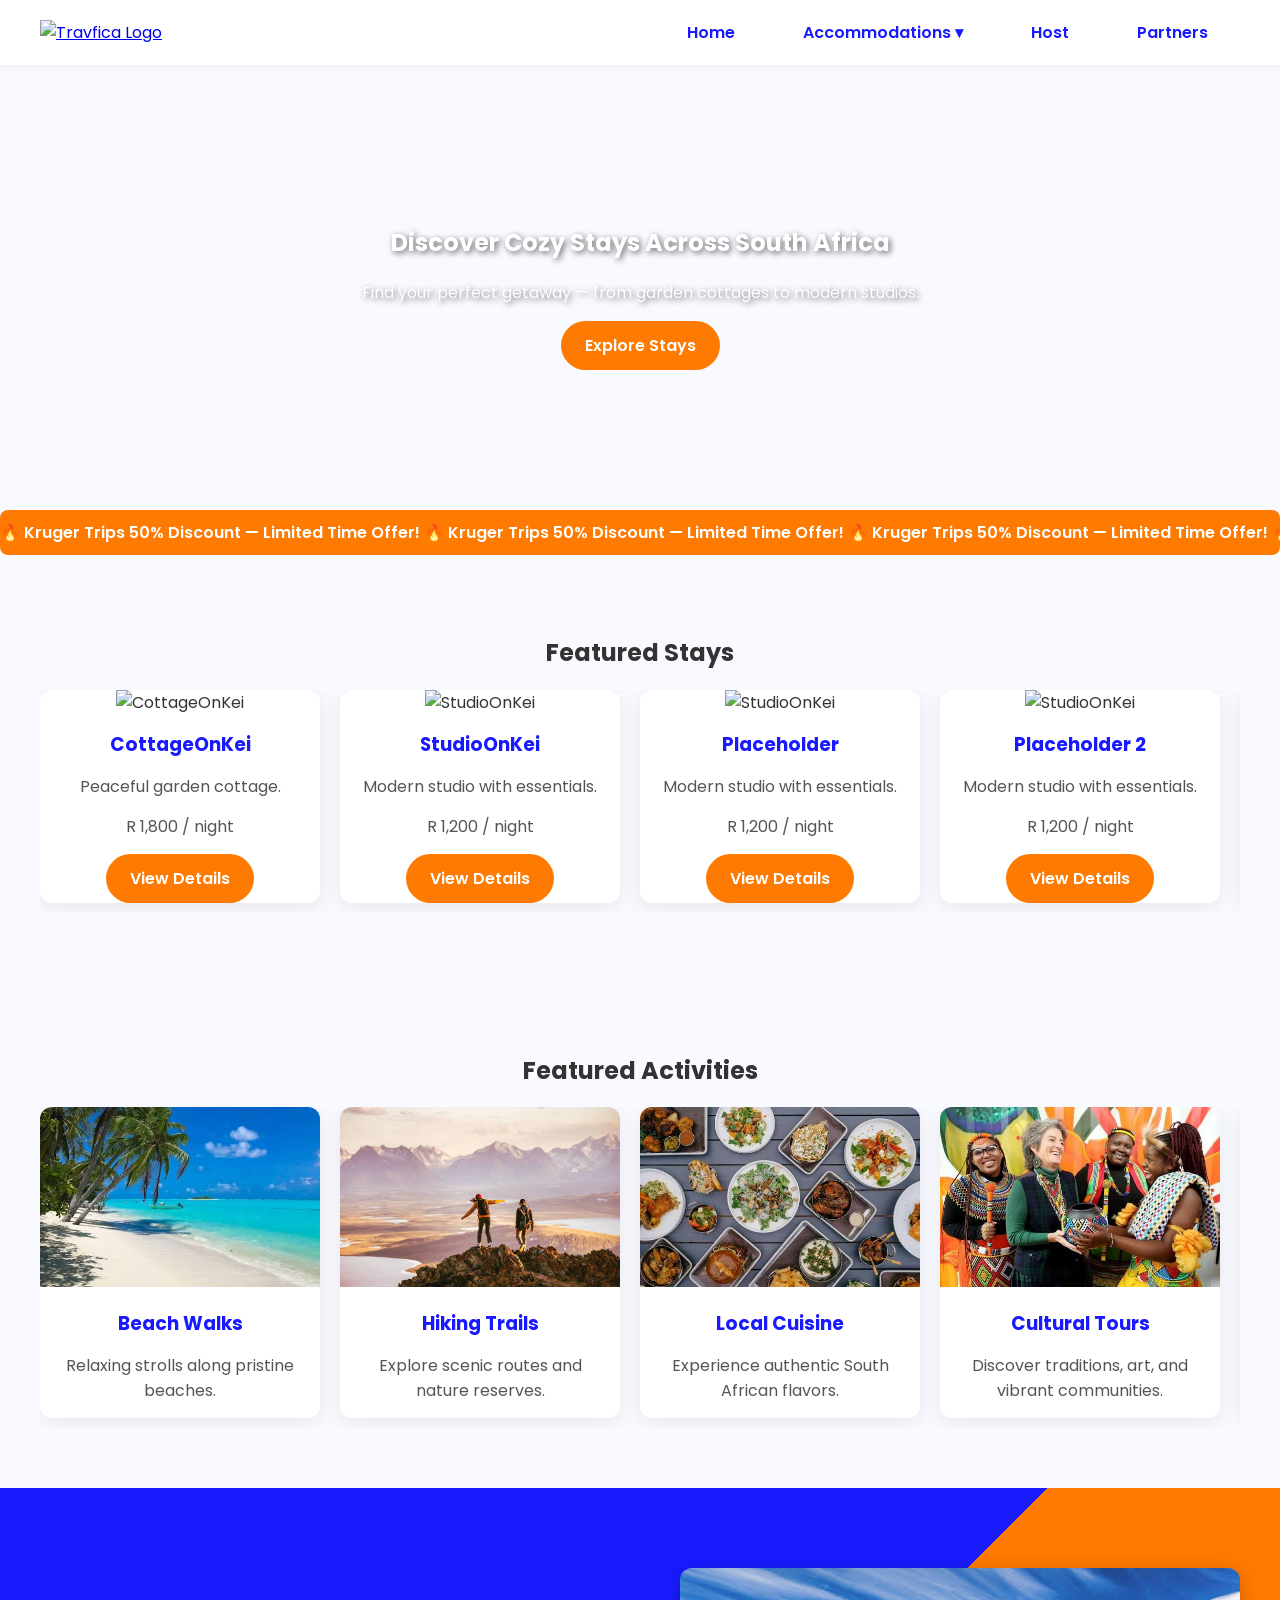
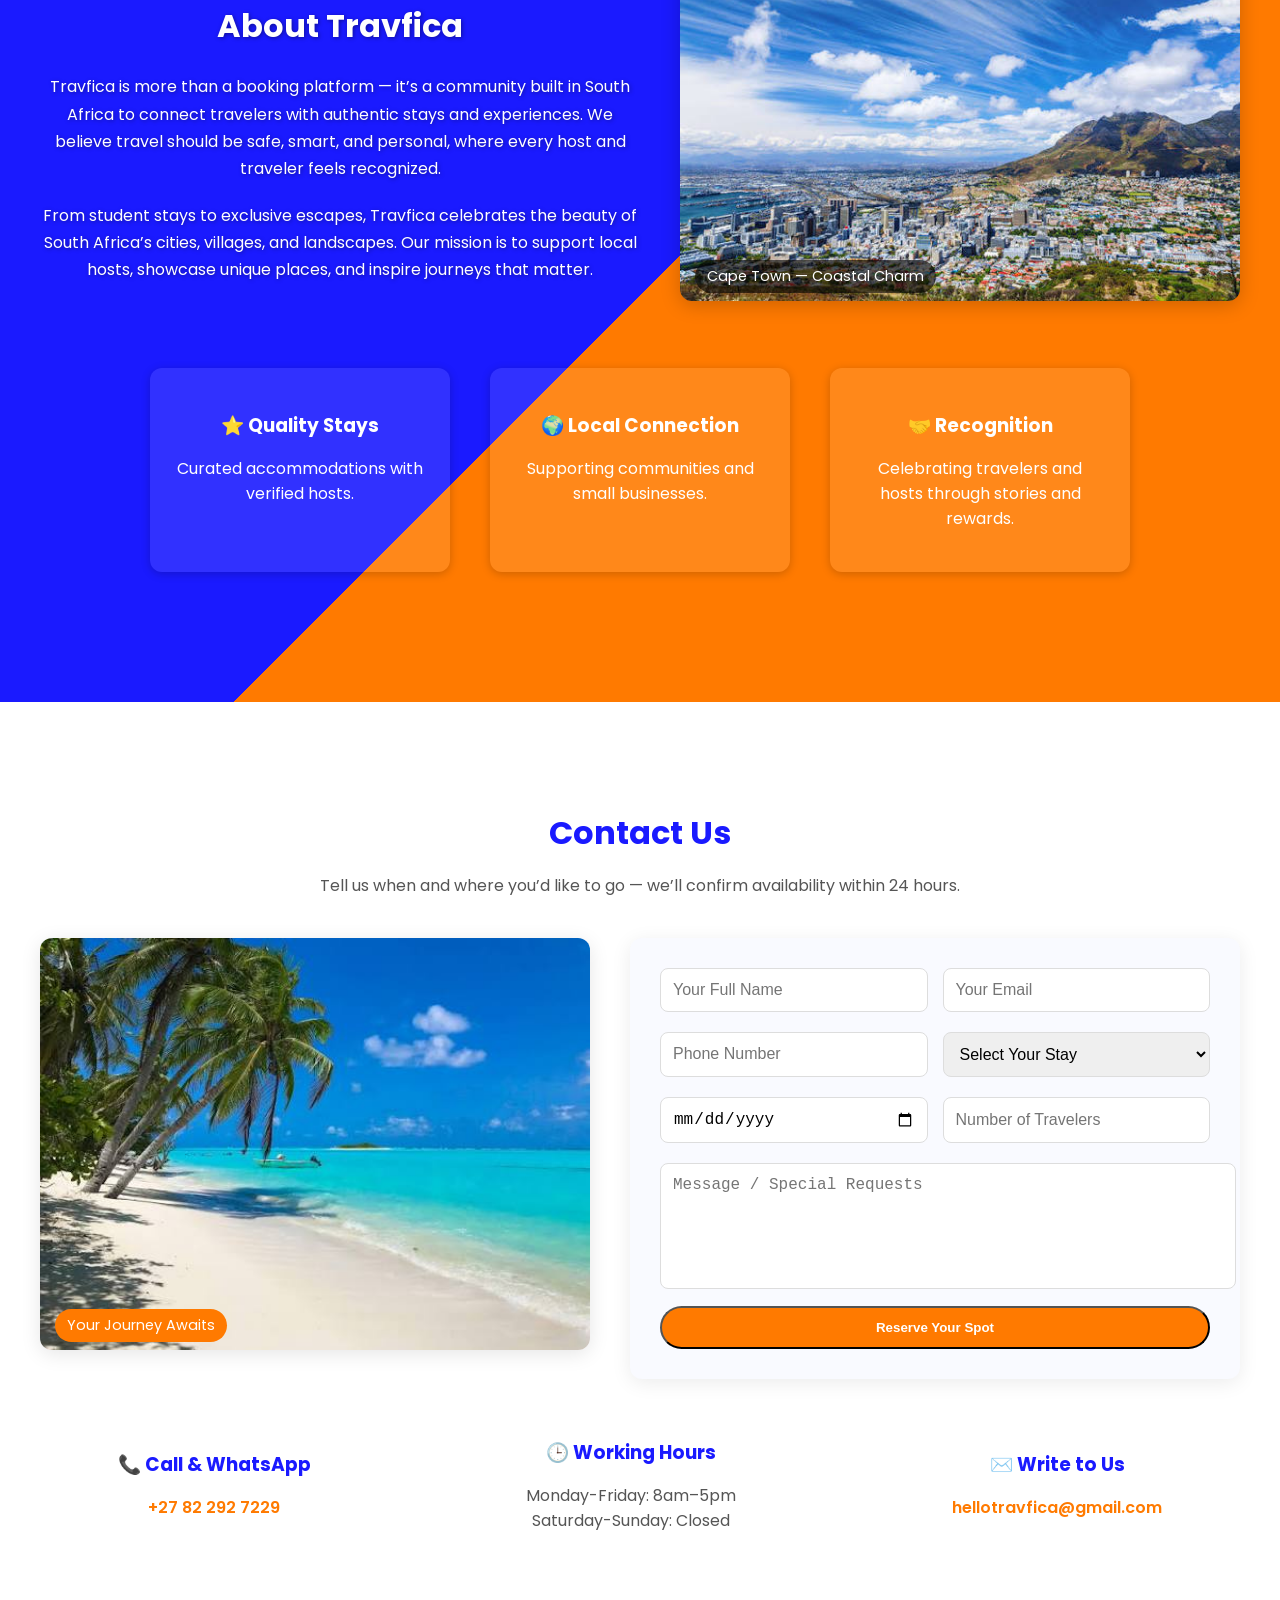
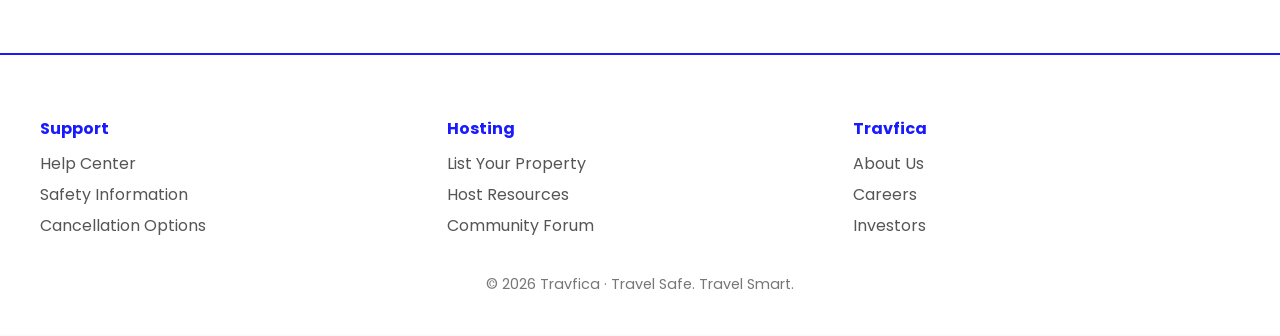
==== commit e2e1a785: "Travfica site refined version" ====
--- a/public/index.html
+++ b/public/index.html
@@ -93,14 +93,30 @@
         <a href="room-studioonkei.html" class="btn">View Details</a>
       </div>
       <div class="room-card">
-        <img src="images/bedroom.jpg" alt="StudioOnKei">
+        <img src="images/Pendray14.jpg" alt="StudioOnKei">
         <h3>Placeholder 2</h3>
         <p>Modern studio with essentials.</p>
         <p class="price">R 1,200 / night</p>
         <a href="room-studioonkei.html" class="btn">View Details</a>
       </div>
+      <div class="room-card">
+        <img src="images/Pendray3.jpg" alt="StudioOnKei">
+        <h3>Placeholder 3</h3>
+        <p>Modern studio with essentials.</p>
+        <p class="price">R 1,200 / night</p>
+        <a href="room-studioonkei.html" class="btn">View Details</a>
+      </div>
+      <div class="room-card">
+        <img src="images/Pendray2.jpg" alt="StudioOnKei">
+        <h3>Placeholder 4</h3>
+        <p>Modern studio with essentials.</p>
+        <p class="price">R 1,200 / night</p>
+        <a href="room-studioonkei.html" class="btn">View Details</a>
+      </div>
     </div>
   </section>
+
+  
 
   <!-- Featured Activities -->
 <section class="activities">
@@ -135,6 +151,12 @@
       <img src="images/safari.jpeg" alt="Safari Adventures">
       <h3>Safari Adventures</h3>
       <p>Witness wildlife up close in iconic reserves.</p>
+    </div>
+
+      <div class="activity-card">
+      <img src="images/cape town.jpeg" alt="Solo Adventures">
+      <h3>Solo Adventures</h3>
+      <p>Explore the beauty of Cape Town at your own pace.</p>
     </div>
 
   </div>
@@ -225,7 +247,7 @@
     </div>
     <div>
       <h3>🕒 Working Hours</h3>
-      <p>Daily: 8am–5pm<br>Friday: Closed</p>
+      <p>Monday-Friday: 8am–5pm<br>Saturday-Sunday: Closed</p>
     </div>
     <div>
       <h3>✉️ Write to Us</h3>
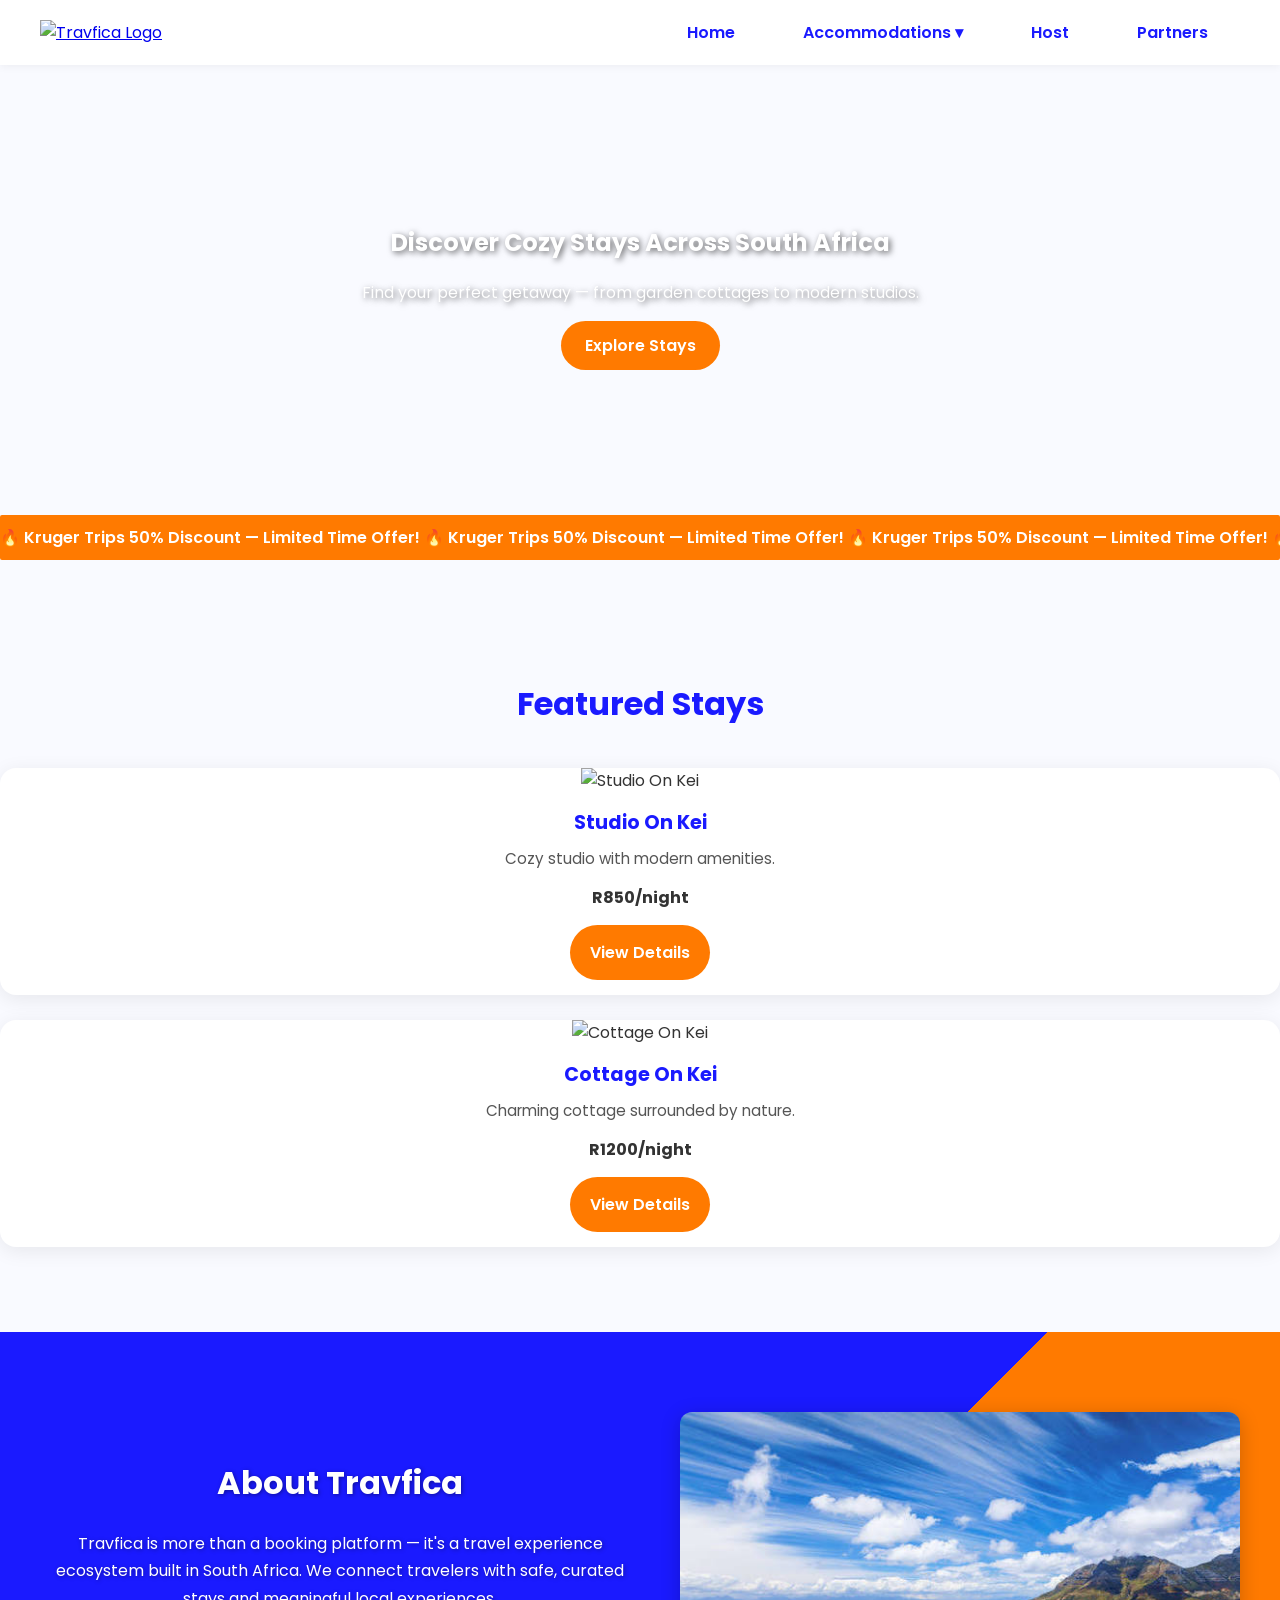
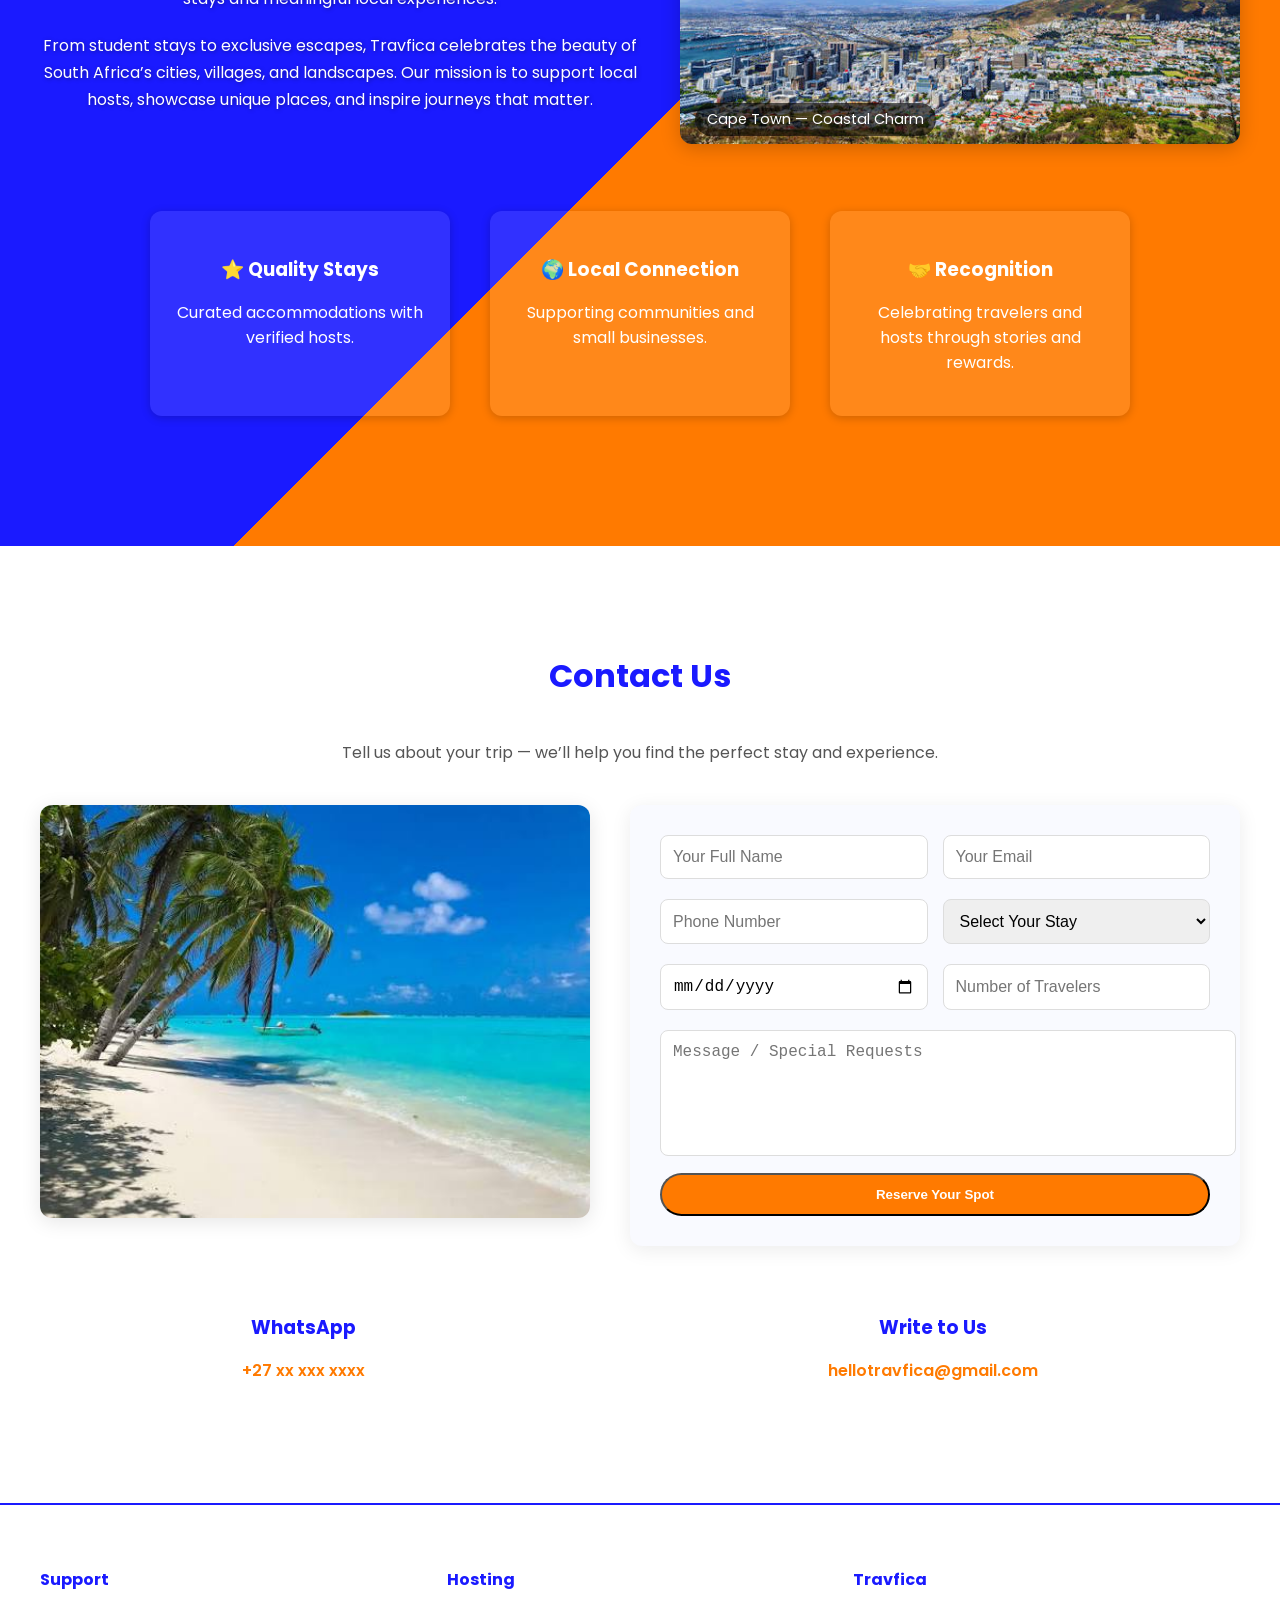
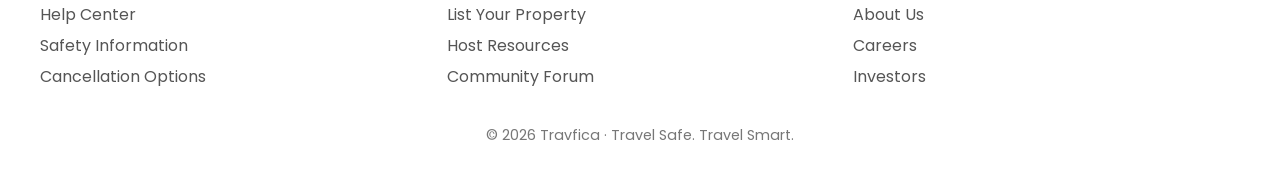
==== commit 8105611f: "Travfica site refined version" ====
--- a/public/index.html
+++ b/public/index.html
@@ -4,13 +4,144 @@
   <meta charset="utf-8"/>
   <meta name="viewport" content="width=device-width, initial-scale=1"/>
   <title>Travfica — Travel Safe. Travel Smart.</title>
-  <link rel="stylesheet" href="style.css"/>
+  <link rel="stylesheet" href="./style1.css"/>
   <link href="https://fonts.googleapis.com/css2?family=Poppins:wght@400;600&display=swap" rel="stylesheet"/>
 </head>
 
-<body>
+<body> 
+  <!-- Header --> 
+
+  <header> 
+
+    <div class="logo"> 
+
+  <a href="index.html"> 
+
+    <img src="images/Travificalogo.jpg.png" alt="Travfica Logo"> 
+
+  </a> 
+
+</div> 
+
+  
+
+<!-- Desktop Navigation --> 
+
+   <nav class="nav-links"> 
+
+  <a href="index.html">Home</a> 
+
+  <div class="dropdown"> 
+
+    <a href="#">Accommodations ▾</a> 
+
+    <div class="dropdown-content"> 
+
+      <a href="#">Student</a> 
+
+      <a href="#">Exclusive</a> 
+
+    </div> 
+
+  </div> 
+
+  <a href="#">Host</a> 
+
+  <a href="#">Partners</a> 
+
+</nav> 
+
+  
+
+  
+
+<!-- Hamburger Menu icon --> 
+
+<div class="hamburger" onclick="toggleMenu()"> 
+
+    ☰ 
+
+  </div> 
+
+  
+
+  
+
+  <!-- Mobile Navigation --> 
+
+   <div class="mobile-menu" id="mobileMenu"> 
+
+    <a href="index.html">Home</a> 
+
+    <a href="#">Student (Affordable)</a> 
+
+    <a href="#">Exclusive (Luxury)</a> 
+
+    <a href="#">Become a Host</a> 
+
+    <a href="#">Partners</a> 
+
+  </div> 
+
+  </header> 
+
+  
+
+  
+
+  <!-- Hero --> 
+
+  <section class="hero"> 
+
+    <h1>Discover Cozy Stays Across South Africa</h1> 
+
+    <p>Find your perfect getaway — from garden cottages to modern studios.</p> 
+
+    <a href="#featured" class="btn">Explore Stays</a> 
+
+  </section> 
+
+  
+
+  
+
+  <!-- Promotions --> 
+
+  
+
+  <div class="discount-banner"> 
+
+  <div class="ticker"> 
+
+    🔥 Kruger Trips 50% Discount — Limited Time Offer!       🔥 Kruger Trips 50% Discount — Limited Time Offer!      🔥 Kruger Trips 50% Discount — Limited Time Offer!     🔥 Kruger Trips 50% Discount — Limited Time Offer! 
+
+  </div> 
+
+</div> 
+
+  <section class="landing-rooms">
+  <h2>Featured Stays</h2>
+      <div class="room-card">
+      <img src="images/bedroom.jpg" alt="Studio On Kei">
+      <h3>Studio On Kei</h3>
+      <p>Cozy studio with modern amenities.</p>
+      <div class="price">R850/night</div>
+      <a href="room-studioonkei.html" class="btn">View Details</a>
+    </div>
+<br/>
+    <div class="room-card">
+      <img src="images/Pendray2.jpg" alt="Cottage On Kei">
+      <h3>Cottage On Kei</h3>
+      <p>Charming cottage surrounded by nature.</p>
+      <div class="price">R1200/night</div>
+      <a href="room-cottageonkei.html" class="btn">View Details</a>
+    </div>
+  </div>
+</section>
+<br/>
+
   <!-- Header -->
-  <header>
+  <!--<header>
     <div class="logo">
   <a href="index.html">
     <img src="images/Travificalogo.jpg.png" alt="Travfica Logo">
@@ -18,7 +149,7 @@
 </div>
 
 <!-- Desktop Navigation -->
-   <nav class="nav-links">
+   <!--<nav class="nav-links">
   <a href="index.html">Home</a>
   <div class="dropdown">
     <a href="rooms.html">Accommodations ▾</a>
@@ -32,45 +163,71 @@
 </nav>
 
 
-<!-- Hamburger Menu icon -->
- <div class="hamburger" onclick="toggleMenu()">
-    ☰
-  </div>
-
-
-  <!-- Mobile Navigation -->
-   <div class="mobile-menu" id="mobileMenu">
-    <a href="index.html">Home</a>
-    <a href="rooms.html#student">Student (Affordable)</a>
-    <a href="rooms.html#exclusive">Exclusive (Luxury)</a>
-    <a href="host.html">Become a Host</a>
-    <a href="partners.html">Partners</a>
-  </div>
-  </header>
-
-
-  <!-- Hero -->
-  <section class="hero">
-    <h1>Discover Cozy Stays Across South Africa</h1>
-    <p>Find your perfect getaway — from garden cottages to modern studios.</p>
-    <a href="#featured" class="btn">Explore Stays</a>
-  </section>
-
-
-  <!-- Promotions -->
-
-  <div class="discount-banner">
-  <div class="ticker">
-    🔥 Kruger Trips 50% Discount — Limited Time Offer!       🔥 Kruger Trips 50% Discount — Limited Time Offer!      🔥 Kruger Trips 50% Discount — Limited Time Offer!     🔥 Kruger Trips 50% Discount — Limited Time Offer!
-  </div>
+<!-- Hamburger Icon -->
+<!--<div class="hamburger" onclick="toggleMenu()">☰</div>
+
+
+<!-- Mobile Navigation -->
+<!--<div class="mobile-menu" id="mobileMenu">
+  <a href="index.html">Home</a>
+
+  <!-- Dropdown for Rooms -->
+  <!--<div class="mobile-dropdown">
+    <button class="dropbtn">Accommodations ▾</button>
+    <div class="mobile-dropdown-content">
+      <a href="rooms.html#student">Student</a>
+      <a href="rooms.html#exclusive">Exclusive</a>
+    </div>
+  </div>
+
+  <a href="featuredactivities.html">Featured Activities</a>
+  <a href="host.html">Become a Host</a>
+  <a href="partners.html">Partners</a>
 </div>
-
-
+ </header>
+
+
+  <!--<section class="hero">
+  <h1>Find More Than Just a Stay</h1>
+  <p>
+    Discover safe, curated spaces and real South African experiences — all in one place.
+  </p>
+
+  <div class="hero-buttons">
+    <a href="rooms.html" class="btn">Explore Stays</a>
+    <a href="featuredactivities.html" class="btn secondary-btn">Explore Experiences</a>
+  </div>
+</section>
+
+ 
+<div class="trust-strip">
+  <div class="trust-item">
+    <span>✔</span>
+    <p>Verified Hosts</p>
+  </div>
+
+  <div class="trust-item">
+    <span>🔒</span>
+    <p>Secure Booking</p>
+  </div>
+
+  <div class="trust-item">
+    <span>🌍</span>
+    <p>Local Experiences</p>
+  </div>
+
+  <div class="trust-item">
+    <span>⭐</span>
+    <p>Top Rated Stays</p>
+  </div>
+</div>
+
+ 
 
   <!-- Featured Stays -->
-   <section id="featured" class="rooms">
-  <h2>Featured Stays</h2>
-  <div class="scroll-container">
+   <!--<section id="featured" class="landing-rooms">
+  <h2>Explore our Stays</h2>
+  <div class="landing-scroll">
         <div class="room-card">
         <img src="images/Pendray15.jpg" alt="CottageOnKei">
         <h3>CottageOnKei</h3>
@@ -93,7 +250,7 @@
         <a href="room-studioonkei.html" class="btn">View Details</a>
       </div>
       <div class="room-card">
-        <img src="images/Pendray14.jpg" alt="StudioOnKei">
+        <img src="images/Pendray16.jpg" alt="StudioOnKei">
         <h3>Placeholder 2</h3>
         <p>Modern studio with essentials.</p>
         <p class="price">R 1,200 / night</p>
@@ -117,61 +274,93 @@
   </section>
 
   
+<!-- Promotions -->
+
+  <!--<div class="discount-banner">
+  <div class="ticker">
+    🔥Get 10% off your first booking!       🔥 Get 10% off your first booking!       🔥Get 10% off your first booking!       🔥Get 10% off your first booking!  
+  </div>
+</div>
 
   <!-- Featured Activities -->
-<section class="activities">
-  <h2>Featured Activities</h2>
-  <div class="scroll-container">
+<!--<section class="activities">
+  <h2>Travel Beyond the Stay</h2>
+  <div class="activities-scroll">
     
     <div class="activity-card">
       <img src="images/beach.jpeg" alt="Beach Walks">
       <h3>Beach Walks</h3>
       <p>Relaxing strolls along pristine beaches.</p>
+      <a href="featuredactivities.html" class="btn">Explore</a>
     </div>
 
     <div class="activity-card">
       <img src="images/travel.jpeg" alt="Hiking Trails">
       <h3>Hiking Trails</h3>
       <p>Explore scenic routes and nature reserves.</p>
+      <a href="featuredactivities.html" class="btn">Explore</a>
     </div>
 
     <div class="activity-card">
       <img src="images/food.jpeg" alt="Local Cuisine">
       <h3>Local Cuisine</h3>
       <p>Experience authentic South African flavors.</p>
+      <a href="featuredactivities.html" class="btn">Explore</a>
     </div>
 
     <div class="activity-card">
       <img src="images/culture.jpeg" alt="Cultural Tours">
       <h3>Cultural Tours</h3>
       <p>Discover traditions, art, and vibrant communities.</p>
+      <a href="featuredactivities.html" class="btn">Explore</a>
     </div>
 
     <div class="activity-card">
       <img src="images/safari.jpeg" alt="Safari Adventures">
       <h3>Safari Adventures</h3>
       <p>Witness wildlife up close in iconic reserves.</p>
+      <a href="featuredactivities.html" class="btn">Explore</a>
     </div>
 
       <div class="activity-card">
       <img src="images/cape town.jpeg" alt="Solo Adventures">
       <h3>Solo Adventures</h3>
       <p>Explore the beauty of Cape Town at your own pace.</p>
-    </div>
-
-  </div>
-</section>
-
+      <a href="featuredactivities.html" class="btn">Explore</a>
+    </div>
+
+  </div>
+</section>
+<section class="reviews">
+  <h2>What Travelers Say</h2>
+
+  <div class="review-cards">
+    <div class="review">
+      <p>“Absolutely loved CottageOnKei. Peaceful and beautiful!”</p>
+      <h4>— Sarah M.</h4>
+    </div>
+
+    <div class="review">
+      <p>“Booking was smooth and the host was amazing.”</p>
+      <h4>— Jason K.</h4>
+    </div>
+
+    <div class="review">
+      <p>“Travfica made our trip stress-free and memorable.”</p>
+      <h4>— Aisha R.</h4>
+    </div>
+  </div>
+</section>
 
 <!-- About Travfica -->
 <section class="about">
   <div class="about-inner">
     <div class="about-text">
       <h2>About Travfica</h2>
-      <p>
-        Travfica is more than a booking platform — it’s a community built in South Africa to connect travelers with authentic stays and experiences. 
-        We believe travel should be safe, smart, and personal, where every host and traveler feels recognized.
-      </p>
+     <p>
+  Travfica is more than a booking platform — it's a travel experience ecosystem built in South Africa.
+  We connect travelers with safe, curated stays and meaningful local experiences.
+     </p>
       <p>
         From student stays to exclusive escapes, Travfica celebrates the beauty of South Africa’s cities, villages, and landscapes. 
         Our mission is to support local hosts, showcase unique places, and inspire journeys that matter.
@@ -207,13 +396,14 @@
 <!-- Contact -->
 <section id="contact" class="contact">
   <h2>Contact Us</h2>
-  <p>Tell us when and where you’d like to go — we’ll confirm availability within 24 hours.</p>
+  <p><p>
+  Tell us about your trip — we’ll help you find the perfect stay and experience.
+</p></p>
 
   <div class="contact-container">
     <!-- Image (Left) -->
     <div class="contact-image">
       <img src="images/beach.jpeg" alt="Travfica Journey">
-      <span class="image-label">Your Journey Awaits</span>
     </div>
 
     <!-- Contact Form (Right) -->
@@ -242,15 +432,12 @@
   <!-- Contact Info (Bottom) -->
   <div class="contact-info">
     <div>
-      <h3>📞 Call & WhatsApp</h3>
-      <p><a href="https://wa.me/27822927229">+27 82 292 7229</a></p>
-    </div>
+      <h3> WhatsApp</h3>
+      <p><a href="https://wa.me/27822927229">+27 xx xxx xxxx</a></p>
+    </div>
+    
     <div>
-      <h3>🕒 Working Hours</h3>
-      <p>Monday-Friday: 8am–5pm<br>Saturday-Sunday: Closed</p>
-    </div>
-    <div>
-      <h3>✉️ Write to Us</h3>
+      <h3> Write to Us</h3>
       <p><a href="mailto:hellotravfica@gmail.com">hellotravfica@gmail.com</a></p>
     </div>
   </div>
@@ -269,7 +456,7 @@
       </div>
       <div>
         <h4>Hosting</h4>
-        <a href="host.html">List Your Property</a>
+        <a href="#">List Your Property</a>
         <a href="#">Host Resources</a>
         <a href="#">Community Forum</a>
       </div>
@@ -284,6 +471,6 @@
       © 2026 Travfica · Travel Safe. Travel Smart.
     </div>
   </footer>
-  <script src="script.js"></script>
+   <script src="script.js"></script>
 </body>
 </html>
--- a/public/style1.css
+++ b/public/style1.css
@@ -0,0 +1,924 @@
+/* =========================================================
+   🎨 GLOBAL VARIABLES & BASE STYLES
+========================================================= */
+:root {
+  --primary: #1A1AFF;
+  --secondary: #FF7A00;
+  --light: #F9FAFF;
+  --text: #333;
+}
+
+body {
+  margin: 0;
+  font-family: 'Poppins', sans-serif;
+  background: var(--light);
+  color: var(--text);
+}
+
+/* =========================================================
+   🧭 HEADER & NAVIGATION
+========================================================= */
+header {
+  display: flex;
+  justify-content: space-between;
+  align-items: center;
+  padding: 20px 40px;
+  background: white;
+  box-shadow: 0 2px 8px rgba(0,0,0,0.05);
+}
+
+.logo img {
+  height: 40px;
+}
+
+/* --- Navigation Links --- */
+nav a {
+  margin: 0 20px;
+  padding: 8px 12px;
+  font-weight: 600;
+  color: var(--primary);
+  text-decoration: none;
+  border-radius: 6px;
+  transition: color 0.3s ease, background 0.3s ease;
+}
+
+nav a:hover {
+  color: var(--secondary);
+  background: rgba(255, 122, 0, 0.1);
+}
+
+nav a.active {
+  color: var(--secondary);
+  border-bottom: 2px solid var(--secondary);
+}
+
+/* --- Dropdown Menu --- */
+.dropdown {
+  position: relative;
+  display: inline-block;
+}
+
+.dropdown-content {
+  display: none;
+  position: absolute;
+  background: #fff;
+  min-width: 180px;
+  box-shadow: 0 4px 12px rgba(0,0,0,0.1);
+  border-radius: 8px;
+  z-index: 1;
+}
+
+.dropdown-content a {
+  color: var(--primary);
+  padding: 10px 15px;
+  text-decoration: none;
+  display: block;
+  transition: background 0.3s ease;
+}
+
+.dropdown-content a:hover {
+  background: var(--light);
+  color: var(--secondary);
+}
+
+.dropdown:hover .dropdown-content {
+  display: block;
+}
+
+/* --- Hamburger Icon & Mobile Menu --- */
+.hamburger {
+  display: none;
+  font-size: 28px;
+  cursor: pointer;
+  color: var(--primary);
+}
+
+.mobile-menu {
+  display: none;
+  flex-direction: column;
+  background: #fff;
+  position: absolute;
+  top: 70px;
+  right: 20px;
+  width: 220px;
+  box-shadow: 0 4px 12px rgba(0,0,0,0.1);
+  border-radius: 8px;
+  z-index: 1000;
+}
+
+.mobile-menu a {
+  padding: 12px 16px;
+  text-decoration: none;
+  color: var(--primary);
+  font-weight: 600;
+  border-bottom: 1px solid #eee;
+}
+
+.mobile-menu a:hover {
+  background: var(--light);
+  color: var(--secondary);
+}
+
+/* --- Responsive Navigation --- */
+@media (max-width: 768px) {
+  .nav-links {
+    display: none;
+  }
+  .hamburger {
+    display: block;
+  }
+}
+
+/* =========================================================
+   🌅 HERO SECTION
+========================================================= */
+.hero {
+  background: url('images/Pendray2.jpg') center/cover no-repeat;
+  color: white;
+  text-align: center;
+  padding: 140px 20px;
+  position: relative;
+  animation: fadeIn 1.5s ease;
+}
+
+.hero h1, .hero p {
+  text-shadow: 2px 2px 6px rgba(0,0,0,0.6);
+}
+
+@keyframes fadeIn {
+  from { opacity: 0; transform: translateY(20px); }
+  to { opacity: 1; transform: translateY(0); }
+}
+
+/* --- Buttons --- */
+.btn {
+  display: inline-block;
+  background: var(--secondary);
+  color: white;
+  padding: 12px 24px;
+  border-radius: 30px;
+  font-weight: 600;
+  text-decoration: none;
+  transition: background 0.3s ease;
+}
+.btn:hover {
+  background: #e56c00;
+}
+
+/* --- Promo Banner --- */
+.promo-banner {
+  background: var(--secondary);
+  color: white;
+  text-align: center;
+  padding: 12px 0;
+  font-weight: 600;
+  letter-spacing: 0.5px;
+  margin: 40px 0;
+  border-radius: 6px;
+  animation: pulse 2s infinite;
+}
+@keyframes pulse {
+  0% { opacity: 1; }
+  50% { opacity: 0.8; }
+  100% { opacity: 1; }
+}
+.discount-banner {
+  background: var(--secondary);
+  color: white;
+  padding: 10px 0; /* thinner height */
+  overflow: hidden;
+  position: relative;
+  border-radius: 2px;
+  white-space: nowrap;
+  margin-bottom: 120px;
+  margin-top: 5px;
+}   
+
+.ticker {
+  display: inline-block;
+  animation: scrollText 35s linear infinite;
+  font-weight: 600;
+}
+
+/* Continuous scrolling effect */
+@keyframes scrollText {
+  0% {
+    transform: translateX(100%);
+  }
+  100% {
+    transform: translateX(-100%);
+  }
+}
+
+/* Optional: pause on hover */
+.ticker:hover {
+  animation-play-state: paused;
+}
+
+
+/* =========================================================
+   🏠 ROOMS & ROOM DETAILS
+========================================================= */
+/* Rooms section */
+.rooms {
+  padding: 80px 40px;          /* more top/bottom padding */
+  text-align: center;
+  background: linear-gradient(to bottom, #f8f6f2, #ffffff);
+  margin-bottom: 90px;         /* space before next section */
+  margin-left: 80px;             /* slight side margin for breathing room */
+  margin-right: 80px;
+}
+
+/* Grid layout for cards */
+.room-grid {
+  display: grid;
+  grid-template-columns: repeat(auto-fit, minmax(280px, 1fr));
+  gap: 50px;                   /* more space between cards */
+  max-width: 800px;            /* keeps cards narrower, centered */
+  margin: 0 auto;              /* centers the grid */
+  
+}
+
+/* Room card */
+.room-card {
+  background: #fff;
+  border-radius: 16px;
+  box-shadow: 0 4px 20px rgba(0,0,0,0.08);
+  overflow: hidden;
+  transition: transform 0.3s ease;
+  text-align: center;          /* centers all text inside */
+}
+.room-card:hover { transform: translateY(-5px); }
+
+.room-card img {
+  width: 100%;
+  height: 200px;
+  object-fit: cover;
+}
+
+.room-card h3 {
+  color: var(--primary);
+  margin: 15px 0 10px;
+  font-size: 1.2rem;
+}
+
+.room-card p {
+  margin: 0 20px 15px;
+  color: #555;
+  font-size: 0.95rem;
+}
+
+.room-card .price {
+  font-weight: bold;
+  color: var();
+  margin-bottom: 15px;
+}
+
+/* Button */
+.room-card .btn {
+  display: inline-block;
+  background: var(--secondary);
+  color: #fff;
+  padding: 15px 20px;
+  border-radius: 30px;
+  font-weight: 600;
+  text-decoration: none;
+  transition: background 0.3s ease;
+  margin-bottom: 15px
+}
+.room-card .btn:hover { background: #e56c00; }
+
+/* Section heading */
+h2 {
+  font-size: 2rem;
+  margin-bottom: 40px;         /* more space below heading */
+  color: var(--primary);
+  text-align: center;
+}
+
+
+.scroll-container {
+  display: flex;
+  overflow-x: auto;
+  gap: 20px;
+  scroll-behavior: smooth;
+  padding-bottom: 10px;
+}
+
+.scroll-container::-webkit-scrollbar {
+  height: 8px;
+}
+
+.scroll-container::-webkit-scrollbar-thumb {
+  background: var(--secondary);
+  border-radius: 4px;
+}
+
+.activity-card {
+  flex: 0 0 280px;
+  background: white;
+  border-radius: 12px;
+  box-shadow: 0 4px 20px rgba(0,0,0,0.08);
+  overflow: hidden;
+  text-align: center;
+  transition: transform 0.3s ease;
+}
+
+.activity-card:hover {
+  transform: translateY(-5px);
+}
+
+.activity-card img {
+  width: 100%;
+  height: 180px;
+  object-fit: cover;
+}
+
+.activity-card h3 {
+  color: var(--primary);
+  margin: 15px 0 10px;
+}
+
+.activity-card p {
+  color: #555;
+  margin: 0 15px 15px;
+}
+
+
+/* --- Room Detail Page --- */
+.room-detail {
+  padding: 60px 40px;
+  text-align: center;
+}
+.detail-gallery {
+  display: flex;
+  flex-wrap: wrap;
+  justify-content: center;
+  gap: 15px;
+}
+.detail-gallery img {
+  width: 300px;
+  height: 200px;
+  object-fit: cover;
+  border-radius: 8px;
+}
+
+/* =========================================================
+   🎯 ACTIVITIES & ABOUT
+========================================================= */
+.activities {
+  padding: 60px 40px;
+  text-align: center;
+}
+.activity-grid {
+  display: grid;
+  grid-template-columns: repeat(auto-fit, minmax(220px, 1fr));
+  gap: 25px;
+}
+.activity-card {
+  background: white;
+  border-radius: 12px;
+  box-shadow: 0 4px 20px rgba(0,0,0,0.08);
+  overflow: hidden;
+}
+.activity-card img {
+  width: 100%;
+  height: 180px;
+  object-fit: cover;
+}
+.activity-card h3 {
+  color: var(--primary);
+  margin: 15px;
+}
+.activities {
+  padding: 60px 40px;
+  background: var(--light);
+}
+
+
+
+/* --- About Section --- */
+.about {
+margin-top: 60px;
+  padding: 60px 40px;
+  text-align: center;
+  background: #fff;
+}
+.credibility {
+  display: flex;
+  justify-content: center;
+  gap: 40px;
+  margin-top: 20px;
+}
+.credibility div {
+  background: var(--light);
+  padding: 20px;
+  border-radius: 12px;
+  box-shadow: 0 2px 10px rgba(0,0,0,0.05);
+}
+/* About Section */
+.about {
+  padding: 80px 40px;
+  background: #fff;
+}
+
+.about h2 {
+  text-align: center;
+  color: var(--primary);
+  font-size: 2rem;
+  margin-bottom: 40px;
+}
+
+.about-content {
+  display: flex;
+  flex-wrap: wrap;
+  gap: 40px;
+  align-items: center;
+  justify-content: center;
+  margin-bottom: 40px;
+}
+
+.about-text {
+  flex: 1 1 400px;
+  max-width: 600px;
+  color: #555;
+  line-height: 1.7;
+}
+
+.about-text p {
+  margin-bottom: 20px;
+}
+
+.about-image {
+  flex: 1 1 300px;
+  position: relative;
+}
+
+.about-image img {
+  width: 100%;
+  border-radius: 12px;
+  box-shadow: 0 4px 20px rgba(0,0,0,0.08);
+}
+
+.image-caption {
+  position: absolute;
+  bottom: 15px;
+  left: 15px;
+  background: var(--secondary);
+  color: white;
+  padding: 6px 12px;
+  border-radius: 20px;
+  font-size: 0.9rem;
+}
+
+/* Credibility Cards */
+.credibility {
+  display: flex;
+  justify-content: center;
+  flex-wrap: wrap;
+  gap: 40px;
+}
+
+.credibility div {
+  background: var(--light);
+  padding: 25px;
+  border-radius: 12px;
+  box-shadow: 0 2px 10px rgba(0,0,0,0.05);
+  max-width: 250px;
+  text-align: center;
+  transition: transform 0.3s ease;
+}
+
+.credibility div:hover {
+  transform: translateY(-5px);
+}
+
+.credibility h3 {
+  color: var(--secondary);
+  margin-bottom: 10px;
+}
+/* About Section */
+.about {
+  background: linear-gradient(135deg, var(--primary) 50%, var(--secondary) 50%);
+  color: white;
+  padding: 80px 40px;
+}
+
+.about-inner {
+  display: flex;
+  flex-wrap: wrap;
+  gap: 40px;
+  align-items: center;
+  justify-content: center;
+  margin-bottom: 50px;
+}
+
+.about-text {
+  flex: 1 1 400px;
+  max-width: 600px;
+}
+
+.about-text h2 {
+  color: var(--secondary);
+}
+
+.about-text h2 {
+  font-size: 2rem;
+  margin-bottom: 20px;
+  color: #fff;
+}
+.about-text p {
+  color: #fff; /* pure white for readability */
+}
+
+.about-text p, .about-text h2 {
+  text-shadow: 1px 1px 4px rgba(0,0,0,0.4);
+}
+
+
+.about-text p {
+  margin-bottom: 20px;
+  line-height: 1.7;
+}
+
+/* Images */
+.about-images {
+  flex: 1 1 300px;
+  display: flex;
+  flex-direction: column;
+  gap: 20px;
+}
+
+.image-card {
+  position: relative;
+}
+
+.image-card img {
+  width: 100%;
+  border-radius: 12px;
+  box-shadow: 0 4px 20px rgba(0,0,0,0.2);
+}
+
+.image-caption {
+  position: absolute;
+  bottom: 15px;
+  left: 15px;
+  background: rgba(0,0,0,0.6);
+  color: #fff;
+  padding: 6px 12px;
+  border-radius: 20px;
+  font-size: 0.9rem;
+}
+/* Animation Keyframes */
+@keyframes fadeInLeft {
+  from { opacity: 0; transform: translateX(-40px); }
+  to { opacity: 1; transform: translateX(0); }
+}
+
+@keyframes fadeInRight {
+  from { opacity: 0; transform: translateX(40px); }
+  to { opacity: 1; transform: translateX(0); }
+}
+
+/* Apply Animations */
+.about-text {
+  animation: fadeInLeft 1.2s ease forwards;
+}
+
+.about-images {
+  animation: fadeInRight 1.2s ease forwards;
+}
+
+/* Optional: stagger image cards */
+.image-card {
+  opacity: 0;
+  animation: fadeInRight 1.2s ease forwards;
+}
+.image-card:nth-child(1) {
+  animation-delay: 0.3s;
+}
+.image-card:nth-child(2) {
+  animation-delay: 0.6s;
+}
+
+/* Credibility Cards */
+.credibility {
+  display: flex;
+  justify-content: center;
+  flex-wrap: wrap;
+  gap: 40px;
+}
+
+.credibility div {
+  background: rgba(255,255,255,0.1);
+  padding: 25px;
+  border-radius: 12px;
+  box-shadow: 0 2px 10px rgba(0,0,0,0.2);
+  max-width: 250px;
+  text-align: center;
+  transition: transform 0.3s ease;
+}
+
+.credibility div:hover {
+  transform: translateY(-5px);
+}
+
+.credibility h3 {
+  color: #fff;
+  margin-bottom: 10px;
+}
+
+
+/* =========================================================
+   💌 CONTACT SECTION
+========================================================= */
+.contact {
+  background: #fff;
+  color: var(--text);
+  padding: 80px 40px;
+  text-align: center;
+  max-width: 100%; /* allow full width */
+  margin: 0 auto;  /* center section horizontally */
+  border-radius: 0; /* remove rounded edges */
+}
+
+/* Contact Section */
+.contact {
+  background: #fff;
+  padding: 80px 40px;
+  text-align: center;
+}
+
+.contact h2 {
+  color: var(--primary);
+  font-size: 2rem;
+  margin-bottom: 10px;
+}
+
+.contact2 h2 {
+  color: var(--secondary);
+  font-size: 2rem;
+  margin-bottom: 10px;
+}
+
+.contact p {
+  color: #555;
+  margin-bottom: 40px;
+}
+
+/* Layout: image left, form right */
+.contact-container {
+  display: flex;
+  flex-wrap: wrap;
+  justify-content: space-between;
+  align-items: flex-start;
+  gap: 40px;
+  margin-bottom: 40px;
+  text-align: left;
+  margin-left: px; /* slight side margin for breathing room */
+}
+
+/* Image Side */
+.contact-image {
+  flex: 1 1 45%;
+  position: relative;
+}
+
+.contact-image img {
+  width: 100%;
+  border-radius: 12px;
+  box-shadow: 0 4px 20px rgba(0,0,0,0.1);
+  margin-bottom: 30px;
+}
+
+.image-label {
+  position: absolute;
+  bottom: 15px;
+  left: 15px;
+  background: var(--secondary);
+  color: white;
+  padding: 6px 12px;
+  border-radius: 20px;
+  font-size: 0.9rem;
+}
+
+/* Form Side */
+.contact-form {
+  flex: 1 1 45%;
+  background: var(--light);
+  padding: 30px;
+  border-radius: 12px;
+  box-shadow: 0 4px 20px rgba(0,0,0,0.08);
+}
+
+.form-row {
+  display: flex;
+  gap: 15px;
+  margin-bottom: 20px;
+}
+
+.contact-form input,
+.contact-form select,
+.contact-form textarea {
+  flex: 1;
+  padding: 12px;
+  border: 1px solid #ddd;
+  border-radius: 8px;
+  font-size: 1rem;
+}
+
+.contact-form textarea {
+  width: 100%;
+  height: 100px;
+  resize: none;
+}
+
+.contact-form button {
+  width: 100%;
+  margin-top: 10px;
+}
+
+/* Contact Info at Bottom */
+.contact-info {
+  display: flex;
+  justify-content: center;
+  flex-wrap: wrap;
+  gap: 40px;
+  margin-top: 20px;
+}
+
+.contact-info h3 {
+  color: var(--primary);
+  margin-bottom: 8px;
+}
+
+.contact-info a {
+  color: var(--secondary);
+  text-decoration: none;
+  font-weight: 600;
+}
+
+.contact-info a:hover {
+  color: var(--primary);
+}
+
+.contact-info {
+  display: flex;
+  justify-content: space-around; /* spreads items evenly */
+  align-items: center;
+  flex-wrap: wrap;
+  gap: 60px; /* more breathing room */
+  margin-top: 40px;
+  text-align: center;
+}
+
+
+/* Responsive */
+@media (max-width: 768px) {
+  .contact-container {
+    flex-direction: column;
+    align-items: center;
+  }
+  .contact-form, .contact-image {
+    flex: 1 1 100%;
+  }
+}
+.contact-container {
+  display: flex;
+  flex-direction: row;       /* ensures left/right layout */
+  justify-content: space-between;
+  align-items: flex-start;
+  gap: 40px;
+  margin-bottom: 40px;
+  text-align: left;
+}
+
+/* Image on the left */
+.contact-image {
+  flex: 1 1 45%;
+  order: 1;                  /* force image to appear first (left) */
+  position: relative;
+}
+
+.contact-form {
+  flex: 1 1 45%;
+  order: 2;                  /* form second (right) */
+  background: var(--light);
+  padding: 30px;
+  border-radius: 12px;
+  box-shadow: 0 4px 20px rgba(0,0,0,0.08);
+}
+@media (max-width: 768px) {
+  .contact-container {
+    flex-direction: column;   /* stack vertically on small screens */
+    align-items: center;
+  }
+  .contact-form, .contact-image {
+    flex: 1 1 100%;
+    order: unset;             /* natural stacking order */
+  }
+}
+
+
+
+/* =========================================================
+   🧱 HOST FORM
+========================================================= */
+.host-form {
+  max-width: 600px;
+  margin: 60px auto;
+  padding: 40px;
+  background: #fff;
+  border-radius: 12px;
+  box-shadow: 0 4px 20px rgba(0,0,0,0.08);
+  text-align: left;
+}
+
+.host-form h2 {
+  text-align: center;
+  color: var(--primary);
+  margin-bottom: 20px;
+}
+
+.host-form p {
+  text-align: center;
+  margin-bottom: 30px;
+  color: #555;
+}
+
+.host-form label {
+  display: block;
+  margin-bottom: 8px;
+  font-weight: 600;
+  color: var(--primary);
+}
+
+.host-form input,
+.host-form textarea {
+  width: 100%;
+  padding: 12px;
+  margin-bottom: 20px;
+  border: 1px solid #ddd;
+  border-radius: 8px;
+  font-size: 1rem;
+}
+
+.host-form input:focus,
+.host-form textarea:focus {
+  border-color: var(--secondary);
+  outline: none;
+}
+
+.host-form button {
+  width: 100%;
+  padding: 14px;
+  border: none;
+  border-radius: 30px;
+  background: var(--secondary);
+  color: white;
+  font-weight: 600;
+  cursor: pointer;
+  transition: background 0.3s ease;
+}
+
+.host-form button:hover {
+  background: #e56c00;
+}
+
+/* =========================================================
+   📜 FOOTER
+========================================================= */
+footer {
+  background: #fff;
+  padding: 40px;
+  border-top: 2px solid var(--primary);
+}
+
+.footer-columns {
+  display: grid;
+  grid-template-columns: repeat(auto-fit, minmax(220px, 1fr));
+  gap: 20px;
+}
+
+footer h4 {
+  color: var(--primary);
+  margin-bottom: 10px;
+}
+
+footer a {
+  display: block;
+  color: #555;
+  text-decoration: none;
+  margin-bottom: 6px;
+}
+
+footer a:hover {
+  color: var(--secondary);
+}
+
+.footer-bottom {
+  text-align: center;
+  margin-top: 30px;
+  font-size: 0.9rem;
+  color: #777;
+}
